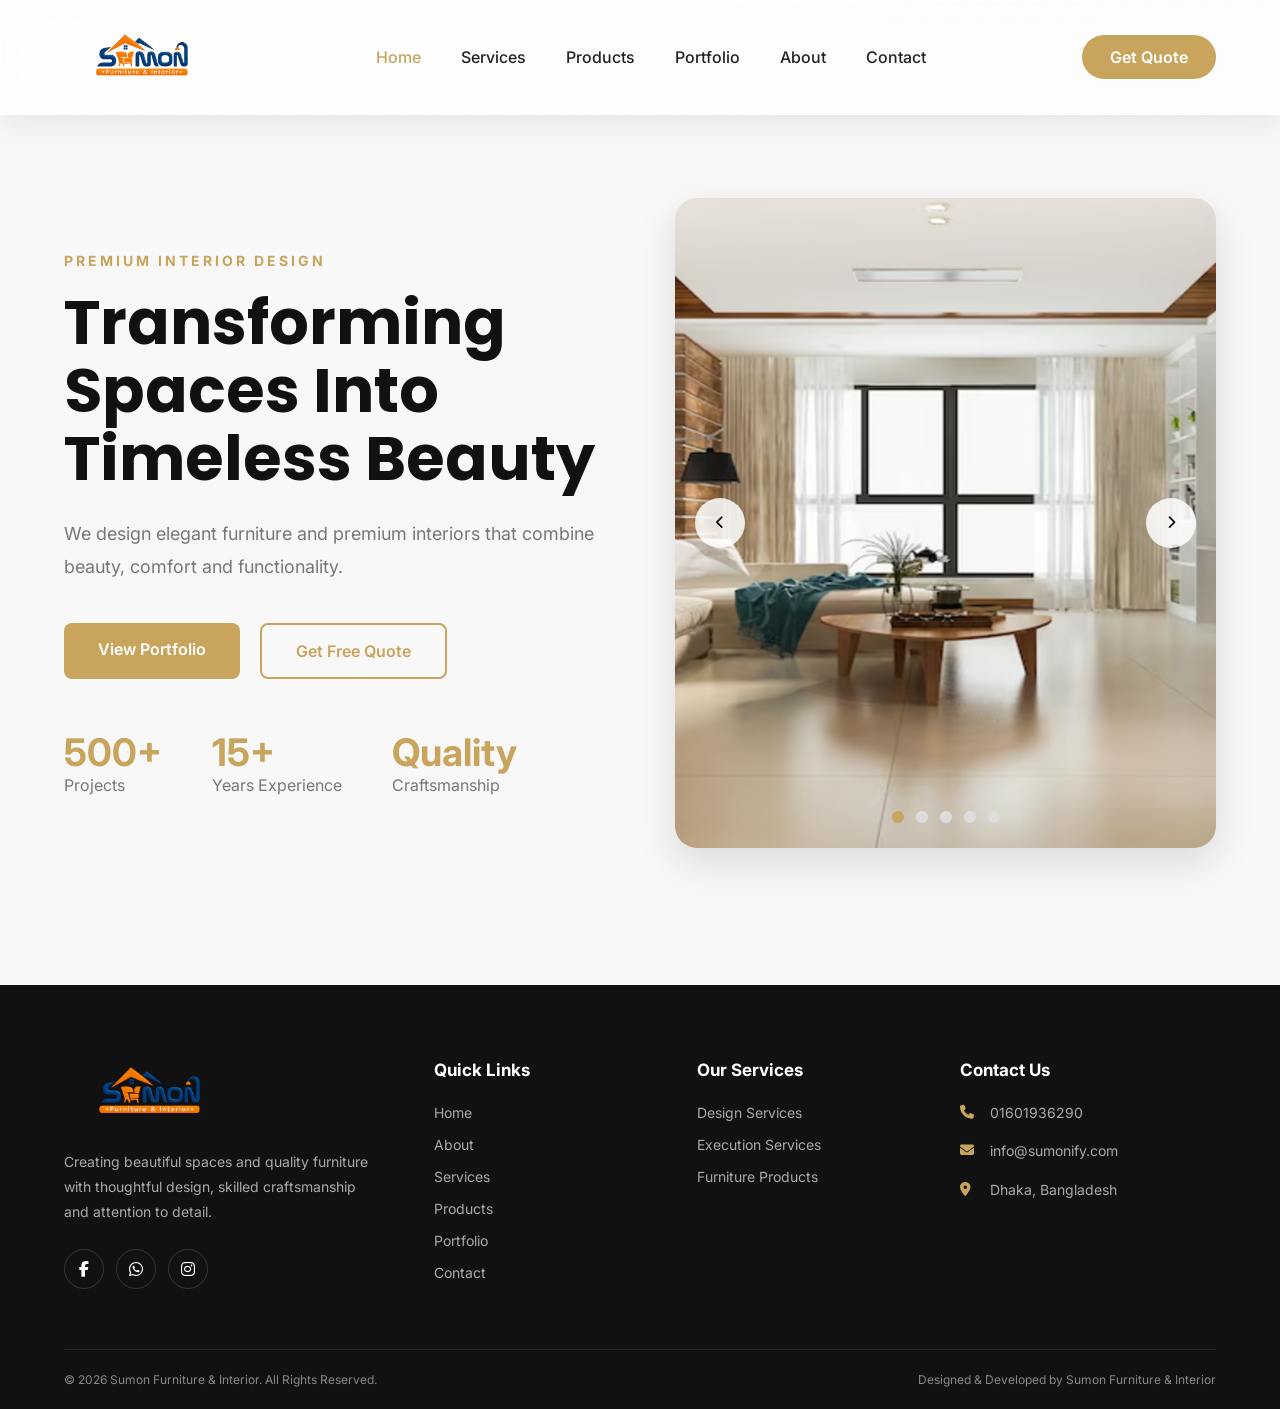
==== index.html @ 95acbccf "sumonify-first-hosting" ====
<!DOCTYPE html>
<html lang="en">

<head>
    <meta charset="UTF-8">
    <meta name="viewport" content="width=device-width, initial-scale=1.0">

    <title>Sumon Furniture & Interior</title>
    <link rel="icon" type="image/png" href="assets/images/logo/favicon.png">

    <meta name="description"
        content="Premium Furniture & Interior Design Company in Bangladesh. Home, Office, Kitchen, Wardrobe, Restaurant Interior & Custom Furniture.">

    <link rel="stylesheet" href="assets/css/style.css">

    <!-- Google Font -->
    <link
        href="https://fonts.googleapis.com/css2?family=Inter:wght@300;400;500;600;700&family=Poppins:wght@500;600;700;800&display=swap"
        rel="stylesheet">

    <!-- Font Awesome -->
    <link rel="stylesheet" href="https://cdnjs.cloudflare.com/ajax/libs/font-awesome/6.7.2/css/all.min.css">
</head>

<body>

    <!-- ==========================================
         HEADER
    =========================================== -->

    <header class="header">

        <div class="container">

            <div class="logo">
                <a href="index.html">
                    <img src="assets/images/logo/logo.png" alt="Sumon Furniture & Interior Logo">
                </a>
            </div>

            <nav class="navbar">

                <ul class="nav-links">

                    <li><a href="index.html" class="active">Home</a></li>
                    <li><a href="services.html">Services</a></li>
                    <li>
                        <a href="products.html">Products</a>
                    </li>
                    <li><a href="portfolio.html">Portfolio</a></li>
                    <li><a href="about.html">About</a></li>
                    <li><a href="contact.html">Contact</a></li>

                </ul>

            </nav>

            <a href="#" class="btn">
                Get Quote
            </a>

        </div>

    </header>

    <!-- ==========================================
     HERO SECTION
========================================== -->

    <section class="hero">

        <div class="container hero-container">

            <!-- LEFT CONTENT -->

            <div class="hero-left">

                <span class="hero-subtitle" id="hero-subtitle">
                    PREMIUM INTERIOR DESIGN
                </span>

                <h1 id="hero-title">
                    Transforming Spaces Into Timeless Beauty
                </h1>

                <p class="hero-text" id="hero-description">
                    We design elegant furniture and premium interiors that combine beauty,
                    comfort and functionality.
                </p>

                <div class="hero-btn">

                    <a href="portfolio.html" class="primary-btn">
                        View Portfolio
                    </a>

                    <a href="contact.html" class="secondary-btn">
                        Get Free Quote
                    </a>

                </div>

                <div class="hero-stats">

                    <div class="stat">
                        <h2>500+</h2>
                        <span>Projects</span>
                    </div>

                    <div class="stat">
                        <h2>15+</h2>
                        <span>Years Experience</span>
                    </div>

                    <div class="stat">
                        <h2>Quality</h2>
                        <span>Craftsmanship</span>
                    </div>

                </div>

            </div>

            <!-- RIGHT CONTENT -->
            <div class="hero-right">

                <div class="hero-slider">

                    <img id="hero-image-1" class="hero-image active" src="assets/images/hero/hero-1.jpg"
                        alt="Luxury Interior Design">

                    <img id="hero-image-2" class="hero-image" src="assets/images/hero/hero-2.jpg"
                        alt="Luxury Interior Design">

                    <button class="slider-btn prev" id="prevSlide">
                        <i class="fa-solid fa-chevron-left"></i>
                    </button>

                    <button class="slider-btn next" id="nextSlide">
                        <i class="fa-solid fa-chevron-right"></i>
                    </button>

                    <div class="slider-dots">

                        <span class="dot active"></span>
                        <span class="dot"></span>
                        <span class="dot"></span>
                        <span class="dot"></span>
                        <span class="dot"></span>

                    </div>

                </div>

            </div>
        </div>


    </section>
    <!-- ==========================================
     FOOTER
========================================== -->

<footer class="footer">

    <div class="container">

        <div class="footer-grid">


            <!-- BRAND -->

            <div class="footer-about">

                <a href="index.html" class="footer-logo">

                    <img src="assets/images/logo/logo.png"
                        alt="Sumon Furniture & Interior">

                </a>

                <p>

                    Creating beautiful spaces and quality furniture
                    with thoughtful design, skilled craftsmanship
                    and attention to detail.

                </p>

                <div class="footer-social">

                    <a href="#" aria-label="Facebook">

                        <i class="fa-brands fa-facebook-f"></i>

                    </a>

                    <a href="#" aria-label="WhatsApp">

                        <i class="fa-brands fa-whatsapp"></i>

                    </a>
                    <a href="#" aria-label="Instagram">

                        <i class="fa-brands fa-instagram"></i>

                    </a>

                </div>

            </div>


            <!-- QUICK LINKS -->

            <div class="footer-links">

                <h3>
                    Quick Links
                </h3>

                <ul>

                    <li>
                        <a href="index.html">Home</a>
                    </li>

                    <li>
                        <a href="about.html">About</a>
                    </li>

                    <li>
                        <a href="services.html">Services</a>
                    </li>

                    <li>
                        <a href="products.html">Products</a>
                    </li>

                    <li>
                        <a href="portfolio.html">Portfolio</a>
                    </li>

                    <li>
                        <a href="contact.html">Contact</a>
                    </li>

                </ul>

            </div>


            <!-- SERVICES -->

            <div class="footer-links">

                <h3>
                    Our Services
                </h3>

                <ul>

                    <li>
                        <a href="design-services.html">
                            Design Services
                        </a>
                    </li>

                    <li>
                        <a href="execution-services.html">
                            Execution Services
                        </a>
                    </li>

                    <li>
                        <a href="products.html">
                            Furniture Products
                        </a>
                    </li>

                </ul>

            </div>


            <!-- CONTACT -->

            <div class="footer-contact">

                <h3>
                    Contact Us
                </h3>

                <p>

                    <i class="fa-solid fa-phone"></i>

                    01601936290

                </p>

                <p>

                    <i class="fa-solid fa-envelope"></i>

                    info@sumonify.com

                </p>

                <p>

                    <i class="fa-solid fa-location-dot"></i>

                    Dhaka, Bangladesh

                </p>

            </div>

        </div>


        <!-- COPYRIGHT -->

        <div class="footer-bottom">

            <p>

                © 2026 Sumon Furniture & Interior.
                All Rights Reserved.

            </p>

            <p>

                Designed & Developed by Sumon Furniture & Interior

            </p>

        </div>

    </div>

</footer>

    <script src="assets/js/script.js"></script>

</body>

</html>
---- assets/css/style.css ----
/* ==========================================
   SUMON FURNITURE & INTERIOR
   Main Stylesheet
========================================== */

/* ===== Google Reset ===== */

* {
    margin: 0;
    padding: 0;
    box-sizing: border-box;
}

/* ===== Root Variables ===== */

:root {

    --primary: #C8A45D;

    --secondary: #111111;

    --dark: #111111;

    --white: #ffffff;

    --text: #777777;
    --gray: #777777;

    --bg: #f8f8f8;

    --transition: .35s ease;

    --shadow: 0 15px 40px rgba(0, 0, 0, .12);

}

/* ===== General Style ===== */

html {
    scroll-behavior: smooth;
}

body {
    font-family: "Inter", sans-serif;
    background: var(--dark);
    color: var(--white);
    overflow-x: hidden;
}

a {
    text-decoration: none;
}

ul {
    list-style: none;
}

img {
    width: 100%;
    display: block;
}

/* ===== Container ===== */

.container {
    width: 90%;
    max-width: 1200px;
    margin: auto;
}

/* ===== Header ===== */

.header {
    position: fixed;
    top: 0;
    left: 0;
    width: 100%;
    padding: 22px 0;
    z-index: 1000;
    transition: var(--transition);
}

.header .container {
    display: flex;
    justify-content: space-between;
    align-items: center;
}
/* ==========================================
   SMART HEADER
========================================== */

.header {
    position: fixed;
    top: 0;
    left: 0;

    width: 100%;

    z-index: 9999;

    transition:
        transform 0.45s ease,
        opacity 0.35s ease,
        background-color 0.35s ease,
        backdrop-filter 0.35s ease;
}


/* Header hidden while scrolling down */

.header.header-hidden {
    transform: translateY(-100%);
    opacity: 0;
    pointer-events: none;
}


/* Header visible while scrolling up */

.header.header-visible {
    transform: translateY(0);
    opacity: 1;
    pointer-events: auto;
}
/* ===== Logo ===== */

.logo a {
    display: flex;
    align-items: center;
}

.logo img {
    height: 70px;
    width: auto;
    display: block;
    transition: .3s ease;
}

.logo img:hover {
    transform: scale(1.05);
}

/* ===== Navigation ===== */

.nav-links {
    display: flex;
    gap: 40px;
}

.nav-links li a {
    color: var(--white);
    font-size: 16px;
    font-weight: 500;
    transition: var(--transition);
}

.nav-links li a:hover {
    color: var(--primary);
}

/* ===== Header Button ===== */

.btn {
    display: inline-block;
    background: var(--primary);
    color: var(--white);
    padding: 12px 28px;
    border-radius: 50px;
    font-weight: 600;
    transition: var(--transition);
}

.btn:hover {
    background: var(--white);
    color: var(--dark);
}
/* ===== GET QUOTE - BLUE NEON HOVER ===== */

.header .btn {
    position: relative;
    z-index: 1;
    overflow: hidden;
}

.header .btn::after {
    content: "";
    position: absolute;
    left: 50%;
    bottom: -100%;
    transform: translateX(-50%);
    
    width: 120%;
    height: 100%;
    
    background: rgba(0, 80, 164, 0.35);
    filter: blur(18px);
    
    opacity: 0;
    transition: 
        bottom 0.45s ease,
        opacity 0.45s ease;
    
    z-index: -1;
}

.header .btn:hover::after {
    bottom: -35%;
    opacity: 1;
}
/* ==========================================
   PREMIUM LIGHT LIQUID GLASS HEADER
========================================== */

.header.header-visible {

    background:
        linear-gradient(
            135deg,
            rgba(255, 255, 255, 0.82),
            rgba(255, 255, 255, 0.62)
        );

    backdrop-filter: blur(18px) saturate(140%);
    -webkit-backdrop-filter: blur(18px) saturate(140%);

    border-bottom: 1px solid rgba(255, 255, 255, 0.55);

    box-shadow:
        0 8px 30px rgba(0, 0, 0, 0.08),
        inset 0 1px 0 rgba(255, 255, 255, 0.8);

}


/* ==========================================
   COMPACT HEADER
========================================== */

.header .container {
    min-height: 70px;
}


/* ==========================================
   LOGO
========================================== */

.header .logo img {

    width: 155px;
    height: auto;
    display: block;

}


/* ==========================================
   MOBILE
========================================== */

@media (max-width: 600px) {

    .header {
        padding: 0;
    }

    .header .container {
        min-height: 62px;
    }

    .header .logo img {
        width: 145px;
        height: auto;
    }

    .header .nav-links {
        gap: 16px;
    }

}

/* ==========================================
   HERO SECTION
========================================== */

.hero {
    padding: 140px 0 80px;
    background: var(--bg);
}

.hero-container {

    display: grid;

    grid-template-columns: 1fr 1fr;

    gap: 70px;

    align-items: center;

    min-height: 85vh;

}

/* ===== LEFT CONTENT ===== */

.hero-subtitle {

    color: var(--primary);

    font-size: 14px;

    letter-spacing: 3px;

    font-weight: 700;

    text-transform: uppercase;

    display: inline-block;

    margin-bottom: 20px;

}

.hero-left {

    animation: fadeUp 1s ease;

}

.hero-left h1 {

    font-size: 62px;

    line-height: 1.1;

    color: var(--secondary);

    margin-bottom: 25px;

    font-family: "Poppins", sans-serif;

}

.hero-text {

    color: var(--text);

    font-size: 18px;

    line-height: 1.8;

    margin-bottom: 40px;

}

/* ===== BUTTON ===== */

.hero-btn {

    display: flex;

    gap: 20px;

    margin-bottom: 50px;

}

.primary-btn,
.secondary-btn {

    padding: 16px 34px;

    border-radius: 8px;

    font-weight: 600;

    transition: .35s;

}

.primary-btn {

    background: var(--primary);

    color: #fff;

}

.primary-btn:hover {

    transform: translateY(-4px);

    box-shadow: 0 15px 30px rgba(200, 164, 93, .35);

}

.secondary-btn {

    border: 2px solid var(--primary);

    color: var(--primary);

}

.secondary-btn:hover {

    background: var(--primary);

    color: #fff;

    box-shadow: 0 15px 30px rgba(200, 164, 93, .30);

}

/* ===== STATISTICS ===== */

.hero-stats {

    display: flex;

    gap: 50px;

}

.stat h2 {

    color: var(--primary);

    font-size: 38px;

}

.stat span {

    color: var(--gray);

}



/* ===== HERO SLIDER ===== */

.hero-slider {

    position: relative;

    width: 100%;

    height: 650px;

    overflow: hidden;

    border-radius: 22px;

    box-shadow: var(--shadow);

}

.hero-image {

    position: absolute;

    inset: 0;

    width: 100%;

    height: 100%;

    object-fit: cover;

    opacity: 0;

    transform: scale(1);

    transition:
        opacity 1.2s ease,
        transform 8s ease;

}

.hero-image.active {

    opacity: 1;

    transform: scale(1.08);

}

/* ===== ARROWS ===== */

.slider-btn {

    position: absolute;

    top: 50%;

    transform: translateY(-50%);

    width: 50px;

    height: 50px;

    border: none;

    border-radius: 50%;

    cursor: pointer;

    background: rgba(255, 255, 255, .85);

    transition: .3s;

}

.slider-btn:hover {

    background: var(--primary);

    color: #fff;

    transform: translateY(-50%) scale(1.08);

}

.prev {

    left: 20px;

}

.next {

    right: 20px;

}

/* ===== DOTS ===== */

.slider-dots {

    position: absolute;

    bottom: 25px;

    left: 50%;

    transform: translateX(-50%);

    display: flex;

    gap: 12px;

}

.dot {

    width: 12px;

    height: 12px;

    border-radius: 50%;

    background: #ddd;

    cursor: pointer;

}

.dot.active {

    background: var(--primary);

}

/* ===== Active Navigation ===== */

.nav-links li a.active {
    color: var(--primary);
}

/* ==========================================
   SMART LIGHT GLASS HEADER
========================================== */

.header.header-visible {

    background:
        linear-gradient(
            135deg,
            rgba(255, 255, 255, 0.88),
            rgba(255, 255, 255, 0.68)
        );

    backdrop-filter: blur(18px) saturate(140%);
    -webkit-backdrop-filter: blur(18px) saturate(140%);

    border-bottom: 1px solid rgba(255, 255, 255, 0.55);

    box-shadow:
        0 8px 30px rgba(0, 0, 0, 0.08),
        inset 0 1px 0 rgba(255, 255, 255, 0.8);

}


/* ==========================================
   HOMEPAGE HERO TEXT
========================================== */

.hero-left h1 {
    color: var(--secondary);
}

.hero-text {
    color: var(--text);
}


/* ==========================================
   HEADER NAVIGATION
========================================== */

.header.header-visible .nav-links li a {
    color: #222222;
}

.header.header-visible .nav-links li a.active,
.header.header-visible .nav-links li a:hover {
    color: var(--primary);
}


/* ==========================================
   LOGO
========================================== */

.header .logo img {
    width: 155px;
    height: auto;
}


/* ==========================================
   COMPACT HEADER
========================================== */

.header .container {
    min-height: 70px;
}


/* ==========================================
   MOBILE
========================================== */

@media (max-width: 600px) {

    .header .container {
        min-height: 62px;
    }

    .header .logo img {
        width: 145px;
        height: auto;
    }

    .header .nav-links {
        gap: 16px;
    }

}
/* ======= ANIMATIONS ====== */

@keyframes fadeUp {

    from {

        opacity: 0;

        transform: translateY(50px);

    }

    to {

        opacity: 1;

        transform: translateY(0);

    }

}

/* ===== TEXT ANIMATION ===== */

@keyframes textReveal {

    from {

        opacity: 0;

        transform: translateY(30px);

    }

    to {

        opacity: 1;

        transform: translateY(0);

    }

}

.text-animate {

    animation: textReveal .8s ease;

}

/* ==========================================
   HERO RESPONSIVE
========================================== */

@media (max-width: 992px) {

    .hero {

        padding: 120px 0 70px;

    }

    .hero-container {

        grid-template-columns: 1fr;

        gap: 50px;

    }

    .hero-left {

        text-align: center;

        order: 2;

    }

    .hero-right {

        order: 1;

    }

    .hero-left h1 {

        font-size: 48px;

    }

    .hero-text {

        max-width: 100%;

    }

    .hero-btn {

        justify-content: center;

        flex-wrap: wrap;

    }

    .hero-stats {

        justify-content: center;

        flex-wrap: wrap;

        gap: 35px;

    }

    .hero-slider {

        height: 500px;

    }

}

@media (max-width:768px) {

    .header .container {

        flex-direction: column;

        gap: 20px;

    }

    .nav-links {

        gap: 18px;

        flex-wrap: wrap;

        justify-content: center;

    }

    .hero {

        padding: 170px 0 60px;

    }

    .hero-left h1 {

        font-size: 38px;

    }

    .hero-text {

        font-size: 16px;

    }

    .hero-slider {

        height: 400px;

    }

    .hero-stats {

        flex-direction: column;

        gap: 20px;

    }

}

@media (max-width:576px) {

    .hero-left h1 {

        font-size: 30px;

    }

    .hero-subtitle {

        font-size: 12px;

        letter-spacing: 2px;

    }

    .primary-btn,
    .secondary-btn {

        width: 100%;

        text-align: center;

    }

    .hero-slider {

        height: 320px;

    }

}

/* ==========================================
   ABOUT PAGE
========================================== */

/* ===== PAGE BANNER ===== */

.page-banner {

    padding: 180px 0 110px;

    background: linear-gradient(rgba(17, 17, 17, .75), rgba(17, 17, 17, .75)),
        url("../images/about/about-banner.jpg");

    background-size: cover;

    background-position: center;

    background-repeat: no-repeat;

    text-align: center;

}

.page-subtitle {

    display: inline-block;

    color: var(--primary);

    font-size: 15px;

    font-weight: 700;

    letter-spacing: 3px;

    text-transform: uppercase;

    margin-bottom: 18px;

}

.page-banner h1 {

    font-size: 58px;

    line-height: 1.2;

    color: var(--white);

    font-family: "Poppins", sans-serif;

    margin-bottom: 22px;

}

.page-banner p {

    max-width: 720px;

    margin: auto;

    color: #dddddd;

    font-size: 18px;

    line-height: 1.8;

}

.breadcrumb {

    margin-top: 40px;

    display: flex;

    justify-content: center;

    align-items: center;

    gap: 12px;

}

.breadcrumb a {

    color: var(--primary);

    font-weight: 600;

}

.breadcrumb span {

    color: #ffffff;

}

/* ===== ABOUT LAYOUT ===== */

.about-section {

    padding: 140px 0;

    background: var(--white);

}

.about-container {

    display: grid;

    grid-template-columns: 1fr 1fr;

    gap: 90px;

    align-items: center;

}

/* ===== ABOUT IMAGES ===== */

.about-images {

    position: relative;

}

.about-main-image {

    width: 100%;

    border-radius: 24px;

    display: block;

    box-shadow: var(--shadow);

}

.about-small-image {

    position: absolute;

    width: 260px;

    bottom: -35px;

    right: -35px;

    border-radius: 20px;

    border: 8px solid var(--white);

    box-shadow: var(--shadow);

}

/* ===== EXPERIENCE CARD ===== */

.experience-card {

    position: absolute;

    top: 35px;

    left: -35px;

    background: var(--primary);

    color: var(--white);

    padding: 32px 36px;

    border-radius: 18px;

    text-align: center;

    box-shadow: 0 20px 45px rgba(200, 164, 93, .35);

}

.experience-card h2 {

    font-size: 44px;

    margin-bottom: 8px;

    font-family: "Poppins", sans-serif;

}

.experience-card p {

    font-size: 15px;

    line-height: 1.6;

}

/* ===== ABOUT CONTENT ===== */

.section-subtitle {

    display: inline-block;

    color: var(--primary);

    font-size: 15px;

    font-weight: 700;

    letter-spacing: 3px;

    text-transform: uppercase;

    margin-bottom: 18px;

}

.about-right h2 {

    font-size: 48px;

    color: var(--secondary);

    line-height: 1.2;

    margin-bottom: 28px;

    font-family: "Poppins", sans-serif;

}

.about-description {

    max-width: 600px;

    color: var(--text);

    font-size: 17px;

    line-height: 1.9;

    margin-bottom: 40px;

}

/* ===== FEATURE LIST ===== */

.about-features {

    display: grid;

    grid-template-columns: 1fr 1fr;

    gap: 22px;

    margin-bottom: 45px;

}

.feature-item {

    display: flex;

    align-items: center;

    gap: 16px;

}

.feature-item i {

    color: var(--primary);
    font-size: 20px;
    width: 24px;
    text-align: center;

}

.feature-item span {

    color: var(--secondary);

    font-weight: 600;

    line-height: 1.6;

}

/* ===== ABOUT BUTTONS ===== */

.about-buttons {

    display: flex;

    gap: 24px;

    flex-wrap: wrap;

}

/* ===== ABOUT ANIMATION ===== */

.about-left {

    animation: slideLeft 1s ease;

}

.about-right {

    animation: slideRight 1s ease;

}

.experience-card {

    animation: zoomIn 1.2s ease;

}

@keyframes slideLeft {

    from {

        opacity: 0;

        transform: translateX(-70px);

    }

    to {

        opacity: 1;

        transform: translateX(0);

    }

}

@keyframes slideRight {

    from {

        opacity: 0;

        transform: translateX(70px);

    }

    to {

        opacity: 1;

        transform: translateX(0);

    }

}

@keyframes zoomIn {

    from {

        opacity: 0;

        transform: scale(.8);

    }

    to {

        opacity: 1;

        transform: scale(1);

    }

}

/* ===== ABOUT HOVER EFFECT ===== */

.about-main-image,
.about-small-image {

    transition: .45s ease;

}

.about-main-image:hover {

    transform: scale(1.03);

}

.about-small-image:hover {

    transform: translateY(-10px) rotate(-1deg);

}

.experience-card {

    transition: .35s ease;

}

.experience-card:hover {

    transform: translateY(-8px) scale(1.03);

}

.feature-item {

    transition: .3s ease;

}

.feature-item:hover {

    transform: translateX(8px);

}

/* ==========================================
   RESPONSIVE - TABLET
========================================== */

@media (max-width:1024px) {

    .about-container {

        grid-template-columns: 1fr;

        gap: 70px;

    }

    .about-left {

        display: flex;

        justify-content: center;

    }

    .about-right {

        text-align: center;

    }

    .about-description {

        max-width: 100%;

    }

    .about-features {

        justify-content: center;

    }

    .about-buttons {

        justify-content: center;

    }

}

/* ==========================================
   RESPONSIVE - MOBILE
========================================== */

@media (max-width:768px) {

    .page-banner {

        padding: 150px 0 90px;

    }

    .page-banner h1 {

        font-size: 40px;

    }

    .about-section {

        padding: 90px 0;

    }

    .about-main-image {

        width: 100%;

    }

    .about-small-image {

        width: 60%;

        right: 0;

        bottom: -30px;

    }

    .experience-card {

        left: 15px;

        top: 15px;

        padding: 22px 24px;

    }

    .experience-card h2 {

        font-size: 32px;

    }

    .about-right h2 {

        font-size: 38px;

    }

    .about-buttons {

        flex-direction: column;

        align-items: center;

    }

    .primary-btn,

    .secondary-btn {

        width: 220px;

        text-align: center;

    }

}

/* ===== DESIGN INTRO Responsive ===== */

.design-intro {

    padding: 70px 0;

}

.design-intro h2 {

    font-size: 32px;

}

.design-intro p {

    font-size: 16px;

}

/* ===== DESIGN SERVICE ===== */

.service-container {

    grid-template-columns: 1fr;

    gap: 50px;

}

.service-slider {

    height: 340px;

}

.service-content {

    text-align: center;

}

.service-content h2 {

    font-size: 32px;

}

.service-features {

    grid-template-columns: 1fr;

    text-align: left;

}

.service-images {

    width: 100%;

    height: 100%;

    position: relative;

}

/* ==========================================
   RESPONSIVE - SMALL MOBILE
========================================== */

@media (max-width:480px) {

    .page-banner h1 {

        font-size: 32px;

    }

    .about-right h2 {

        font-size: 30px;

    }

    .feature-item {

        font-size: 15px;

    }

    .about-small-image {

        width: 70%;

    }

}

/* ==========================================
   DESIGN SERVICES PAGE
========================================== */

/* ===== INTRO SECTION ===== */

.design-intro {

    padding: 100px 0;

    background: var(--white);

}

.design-intro .container {

    max-width: 850px;

    margin: 0 auto;

    text-align: center;

}

.design-intro .section-subtitle {

    display: inline-block;

    color: var(--primary);

    font-size: 14px;

    font-weight: 600;

    letter-spacing: 2px;

    text-transform: uppercase;

    margin-bottom: 18px;

}

.design-intro h2 {

    font-size: 46px;

    line-height: 1.25;

    color: var(--dark);

    margin-bottom: 24px;

    font-family: "Poppins", sans-serif;

}

.design-intro p {

    font-size: 18px;

    color: var(--gray);

    line-height: 1.9;

}

/* ==========================================
   DESIGN SERVICE SECTION
========================================== */

.design-service {

    padding: 100px 0;

    background: var(--white);

}

.service-container {

    display: grid;

    grid-template-columns: 1fr 1fr;

    align-items: center;

    gap: 70px;

}

/* ===== IMAGE SLIDER ===== */

.service-slider {

    position: relative;

    width: 100%;

    height: 500px;

    overflow: hidden;

    border-radius: 22px;

    box-shadow: var(--shadow);

}

.service-image {

    position: absolute;

    width: 100%;

    height: 100%;

    object-fit: cover;

    opacity: 0;

    transition: opacity .8s ease;

}

.service-image.active {

    opacity: 1;

}

/* ===== ARROW ===== */

.service-arrow {

    position: absolute;

    top: 50%;

    transform: translateY(-50%);

    width: 48px;

    height: 48px;

    border: none;

    border-radius: 50%;

    background: rgba(255, 255, 255, .9);

    color: var(--dark);

    cursor: pointer;

    transition: .3s;

    z-index: 5;

}

.service-arrow:hover {

    background: var(--primary);

    color: var(--white);

}

.service-arrow.prev {

    left: 18px;

}

.service-arrow.next {

    right: 18px;

}

/* ===== CONTENT ===== */

.service-content h2 {

    font-size: 42px;

    margin: 18px 0;

    color: var(--dark);

    line-height: 1.3;

    font-family: "Poppins", sans-serif;

}

.service-content p {

    font-size: 17px;

    color: var(--gray);

    line-height: 1.9;

    margin-bottom: 32px;

}

/* ===== FEATURES ===== */

.service-features {

    display: grid;

    grid-template-columns: 1fr 1fr;

    gap: 18px;

    margin-bottom: 40px;

}

.service-features div {

    display: flex;

    align-items: center;

    gap: 12px;

    font-size: 16px;

    color: var(--dark);

    font-weight: 500;

}

.service-features i {

    color: var(--primary);

    font-size: 18px;

}

/* ===== DOTS ===== */

.service-dots {

    position: absolute;

    bottom: 20px;

    left: 50%;

    transform: translateX(-50%);

    display: flex;

    gap: 10px;

    z-index: 10;

}

.service-dot {

    width: 12px;

    height: 12px;

    border-radius: 50%;

    background: rgba(255, 255, 255, .5);

    cursor: pointer;

    transition: .3s;

}

.service-dot.active {

    background: var(--primary);

}

/* ==========================================
   DESIGN ENGINEER
========================================== */

.design-engineer {

    padding: 120px 0;

    background: #f8f8f8;

}

.engineer-container {

    display: grid;

    grid-template-columns: 420px 1fr;

    gap: 70px;

    align-items: center;

}

.engineer-image img {

    width: 100%;

    display: block;

    border-radius: 20px;

    border: 8px solid var(--white);

    box-shadow: var(--shadow);

}

.engineer-content h2 {

    margin: 18px 0 25px;
    color: var(--dark);

}

.engineer-content {

    background: var(--white);

    padding: 45px;

    border-radius: 20px;

    box-shadow: var(--shadow);
    color: var(--gray);

}

.engineer-skills {

    display: grid;

    grid-template-columns: repeat(2, 1fr);

    gap: 18px;

    margin-bottom: 40px;

}

.engineer-skills div {

    display: flex;

    align-items: center;

    gap: 12px;

    font-weight: 500;
    color: var(--dark);

}

.engineer-skills i {

    color: var(--primary);

}

.engineer-badge {

    background: var(--white);

    margin-top: 20px;

    padding: 20px;

    border-radius: 18px;

    text-align: center;

    box-shadow: var(--shadow);

}

.engineer-badge span {

    color: #f5b301;

    font-size: 20px;

    letter-spacing: 3px;

}

.engineer-badge h4 {

    margin: 10px 0 6px;

    font-size: 18px;

}

.engineer-badge p {

    color: var(--gray);

    margin: 0;

}

.fa-linkedin-in {
    font-size: 14px;
    transform: translateX(100px);
}

/* ==========================================
   DESIGN CTA
========================================== */

.design-cta {

    background: url("../images/design-services/design-cta.jpg") center center/cover no-repeat;

    position: relative;

    margin-top: 120px;

}

.cta-overlay {

    background: rgba(0, 0, 0, .70);

    padding: 120px 0;

}

.design-cta .container {

    text-align: center;

    max-width: 850px;

}

.design-cta .section-subtitle {

    color: var(--primary);

}

.design-cta h2 {

    margin: 20px 0 25px;

}

.design-cta p {

    color: rgba(255, 255, 255, .85);

    line-height: 1.9;

    margin: 0 auto 40px;

    max-width: 700px;

}

.design-cta .primary-btn {

    margin-bottom: 45px;

}

.cta-features {

    display: flex;

    justify-content: center;

    align-items: center;

    gap: 35px;

    flex-wrap: wrap;

    margin-top: 40px;

}

.cta-features div {

    color: var(--white);

    display: flex;

    align-items: center;

    gap: 10px;

    font-weight: 500;

}

.cta-features i {
    color: var(--primary);
}

.primary-btn {
    transition: .3s ease;
}

.primary-btn:hover {
    transform: translateY(-3px);
}

/* ==========================================
   RESPONSIVE DESIGN
========================================== */

@media (max-width:992px) {

    body {
        overflow-x: hidden;
    }

}

@media (max-width:768px) {

    body {
        overflow-x: hidden;
    }

}

@media (max-width:576px) {

    body {
        overflow-x: hidden;
    }

}

/* ==========================================
   Service Card Responsive
========================================== */
@media (max-width:768px) {

    .service-container {

        grid-template-columns: 1fr;

        gap: 40px;

    }

    .service-slider {

        width: 100%;

        height: 250px;

        border-radius: 18px;

    }

    .service-image {

        width: 100%;

        height: 100%;

        object-fit: cover;

        object-position: center;

    }

    .service-content {

        text-align: center;

    }

    .service-features {

        grid-template-columns: 1fr;

    }

}

/* ==========================================
   Engineer Section Responsive
========================================== */
@media (max-width:768px) {

    .engineer-container {

        grid-template-columns: 1fr;

        gap: 35px;

    }

    .engineer-image {

        width: 100%;

        max-width: 320px;

        margin: auto;

    }

    .engineer-content {

        padding: 25px;

        text-align: left;

    }

    .engineer-skills {

        grid-template-columns: 1fr;

        gap: 15px;

    }

}

/* =========================================================
   PRODUCTS PAGE
========================================================= */


/* =========================================================
   PRODUCT CATEGORIES
========================================================= */

.product-categories {
    padding: 100px 0;
    background: var(--white);
}

.section-heading {
    max-width: 700px;
    margin: 0 auto 55px;
    text-align: center;
}

.section-heading .section-subtitle {
    display: inline-block;
    margin-bottom: 14px;
}

.section-heading h2 {
    margin: 0 0 18px;
    color: var(--dark);
}

.section-heading p {
    margin: 0;
    line-height: 1.8;
    color: #666;
}


/* CATEGORY GRID */

.category-grid {
    display: grid;
    grid-template-columns: repeat(4, 1fr);
    gap: 24px;
}


/* CATEGORY CARD */

.category-card {
    display: block;
    position: relative;
    overflow: hidden;
    border-radius: 18px;
    background: var(--white);
    box-shadow: var(--shadow);
    text-decoration: none;
    transition: transform .35s ease, box-shadow .35s ease;
}

.category-card:hover {
    transform: translateY(-7px);
    box-shadow: 0 18px 40px rgba(0, 0, 0, .12);
}


/* CATEGORY IMAGE */

.category-image {
    width: 100%;
    height: 260px;
    overflow: hidden;
}

.category-image img {
    width: 100%;
    height: 100%;
    object-fit: cover;
    display: block;
    transition: transform .6s ease;
}

.category-card:hover .category-image img {
    transform: scale(1.08);
}


/* CATEGORY CONTENT */

.category-content {
    padding: 22px;
}

.category-content h3 {
    margin: 0 0 10px;
    color: var(--dark);
    font-size: 19px;
}

.category-content span {
    display: inline-flex;
    align-items: center;
    gap: 8px;
    color: var(--primary);
    font-size: 14px;
    font-weight: 600;
}

.category-content i {
    transition: transform .3s ease;
}

.category-card:hover .category-content i {
    transform: translateX(5px);
}


/* =========================================================
   FEATURED PRODUCTS
========================================================= */

.featured-products {
    padding: 100px 0;
    background: #f8f8f8;
}


/* PRODUCT GRID */

.product-grid {
    display: grid;
    grid-template-columns: repeat(4, 1fr);
    gap: 24px;
}


/* PRODUCT CARD */

.product-card {
    overflow: hidden;
    background: var(--white);
    border-radius: 18px;
    box-shadow: var(--shadow);
    transition: transform .35s ease, box-shadow .35s ease;
}

.product-card:hover {
    transform: translateY(-7px);
    box-shadow: 0 18px 40px rgba(0, 0, 0, .12);
}


/* PRODUCT IMAGE */

.product-image {
    position: relative;
    width: 100%;
    height: 300px;
    overflow: hidden;
}

.product-image img {
    width: 100%;
    height: 100%;
    display: block;
    object-fit: cover;
    transition: transform .6s ease;
}

.product-card:hover .product-image img {
    transform: scale(1.06);
}


/* PRODUCT CATEGORY */

.product-category {
    position: absolute;
    top: 15px;
    left: 15px;
    padding: 7px 12px;
    border-radius: 30px;
    background: rgba(255, 255, 255, .92);
    color: var(--dark);
    font-size: 12px;
    font-weight: 600;
}


/* PRODUCT INFO */

.product-info {
    padding: 22px;
}

.product-info h3 {
    margin: 0 0 8px;
    color: var(--dark);
    font-size: 18px;
}

.product-id {
    display: block;
    margin-bottom: 18px;
    color: #888;
    font-size: 12px;
}


/* PRODUCT BOTTOM */

.product-bottom {
    display: flex;
    align-items: center;
    justify-content: space-between;
    gap: 12px;
}

.product-bottom strong {
    color: var(--dark);
    font-size: 18px;
}

.product-link {
    display: inline-flex;
    align-items: center;
    gap: 7px;
    color: var(--primary);
    font-size: 13px;
    font-weight: 600;
    text-decoration: none;
}

.product-link i {
    transition: transform .3s ease;
}

.product-link:hover i {
    transform: translateX(4px);
}


/* VIEW ALL */

.products-view-all {
    margin-top: 50px;
    text-align: center;
}


/* =========================================================
   PRODUCT BENEFITS
========================================================= */

.product-benefits {
    padding: 100px 0;
    background: var(--white);
}

.benefits-grid {
    display: grid;
    grid-template-columns: repeat(4, 1fr);
    gap: 24px;
}

.benefit-card {
    padding: 35px 25px;
    text-align: center;
    border: 1px solid #eee;
    border-radius: 18px;
    background: var(--white);
    transition: transform .35s ease, box-shadow .35s ease;
}

.benefit-card:hover {
    transform: translateY(-6px);
    box-shadow: var(--shadow);
}


/* BENEFIT ICON */

.benefit-icon {
    width: 65px;
    height: 65px;
    margin: 0 auto 22px;
    display: flex;
    align-items: center;
    justify-content: center;
    border-radius: 50%;
    background: rgba(200, 164, 93, .12);
    color: var(--primary);
    font-size: 24px;
}

.benefit-card h3 {
    margin: 0 0 12px;
    color: var(--dark);
    font-size: 18px;
}

.benefit-card p {
    margin: 0;
    color: #777;
    line-height: 1.7;
    font-size: 14px;
}

/* ==========================================
   NO PRODUCTS / CUSTOM ORDER
========================================== */

.no-products {
    grid-column: 1 / -1;

    width: 100%;
    max-width: 700px;

    margin: 20px auto 40px;

    padding: 50px 40px;

    text-align: center;

    background: var(--white);

    border-radius: 20px;

    box-shadow: var(--shadow);

    color: var(--dark);
}

.no-products-icon {
    width: 60px;
    height: 60px;

    margin: 0 auto 20px;

    display: flex;
    align-items: center;
    justify-content: center;

    background: var(--primary);

    color: var(--white);

    border-radius: 50%;

    font-size: 24px;
}

.no-products h3 {
    margin: 0 0 15px;

    color: var(--dark);

    font-size: 24px;
}

.no-products p {
    margin: 0 auto 25px;

    max-width: 600px;

    color: #666;

    line-height: 1.7;
}

.no-products .primary-btn {
    display: inline-flex;

    align-items: center;
    justify-content: center;

    gap: 10px;

    width: auto;

    margin: 0 auto;
}

/* ==========================================
   CUSTOM FURNITURE INTRO
========================================== */

.custom-furniture-intro {
    padding: 100px 0;
    background: var(--light);
}

.custom-furniture-intro .section-heading {
    max-width: 750px;
    margin: 0 auto 55px;
    text-align: center;
}

.custom-furniture-intro .section-heading h2 {
    color: var(--dark);
    margin: 0 0 18px;
}

.custom-furniture-intro .section-heading p {
    color: #666;
    line-height: 1.8;
}


/* CARDS */

.custom-furniture-grid {
    display: grid;
    grid-template-columns: repeat(3, 1fr);
    gap: 25px;
    max-width: 1100px;
    margin: 0 auto;
}

.custom-furniture-card {
    padding: 35px 30px;
    background: var(--white);
    border-radius: 18px;
    text-align: center;
    box-shadow: var(--shadow);
    transition: transform .3s ease, box-shadow .3s ease;
}

.custom-furniture-card:hover {
    transform: translateY(-6px);
    box-shadow: 0 15px 35px rgba(0, 0, 0, .10);
}


/* ICON */

.custom-furniture-icon {
    width: 65px;
    height: 65px;
    margin: 0 auto 22px;

    display: flex;
    align-items: center;
    justify-content: center;

    background: var(--primary);
    color: var(--white);

    border-radius: 50%;

    font-size: 25px;
}

.custom-furniture-card h3 {
    margin: 0 0 12px;
    color: var(--dark);
    font-size: 20px;
}

.custom-furniture-card p {
    margin: 0;
    color: #666;
    line-height: 1.7;
}


/* BUTTON */

.custom-furniture-action {
    margin-top: 45px;
    text-align: center;
}

.custom-furniture-action .primary-btn {
    display: inline-flex;
    align-items: center;
    justify-content: center;
    gap: 10px;
}


/* ==========================================
   MOBILE
========================================== */

@media (max-width: 768px) {

    .custom-furniture-intro {
        padding: 70px 0;
    }

    .custom-furniture-grid {
        grid-template-columns: 1fr;
        gap: 20px;
    }

    .custom-furniture-card {
        padding: 30px 25px;
    }

}

/* =========================================================
   ORDER PROCESS
========================================================= */

.order-process {
    padding: 100px 0;
    background: #f8f8f8;
}

.process-grid {
    display: grid;
    grid-template-columns: repeat(4, 1fr);
    gap: 25px;
}

.process-card {
    position: relative;
    padding: 35px 25px;
    background: var(--white);
    border-radius: 18px;
    box-shadow: var(--shadow);
    text-align: center;
}

.process-number {
    position: absolute;
    top: 18px;
    right: 20px;
    color: rgba(200, 164, 93, .25);
    font-size: 32px;
    font-weight: 700;
}

.process-icon {
    width: 65px;
    height: 65px;
    margin: 10px auto 22px;
    display: flex;
    align-items: center;
    justify-content: center;
    border-radius: 50%;
    background: var(--dark);
    color: var(--primary);
    font-size: 23px;
}

.process-card h3 {
    margin: 0 0 12px;
    color: var(--dark);
    font-size: 18px;
}

.process-card p {
    margin: 0;
    color: #777;
    font-size: 14px;
    line-height: 1.7;
}


/* =========================================================
   PRODUCT CTA
========================================================= */

.product-cta {
    margin-top: 0;
}

.product-cta .cta-overlay {
    padding: 110px 0;
}

.product-cta .container {
    text-align: center;
}

.product-cta p {
    max-width: 650px;
    margin: 0 auto 30px;
}


/* =========================================================
   RESPONSIVE
========================================================= */


/* TABLET */

@media (max-width: 1100px) {

    .category-grid,
    .product-grid {
        grid-template-columns: repeat(2, 1fr);
    }

    .benefits-grid,
    .process-grid {
        grid-template-columns: repeat(2, 1fr);
    }

}


/* MOBILE */

@media (max-width: 768px) {

    .product-categories,
    .featured-products,
    .product-benefits,
    .order-process {
        padding: 70px 0;
    }

    .section-heading {
        margin-bottom: 40px;
    }

    .category-grid,
    .product-grid,
    .benefits-grid,
    .process-grid {
        grid-template-columns: 1fr;
        gap: 20px;
    }

    .category-image {
        height: 230px;
    }

    .product-image {
        height: 280px;
    }

    .category-content {
        padding: 20px;
    }

    .product-info {
        padding: 20px;
    }

    .benefit-card,
    .process-card {
        padding: 30px 22px;
    }

    .product-cta .cta-overlay {
        padding: 80px 0;
    }

}


/* SMALL MOBILE */

@media (max-width: 480px) {

    .category-image {
        height: 210px;
    }

    .product-image {
        height: 250px;
    }

    .product-bottom {
        align-items: flex-start;
        flex-direction: column;
    }

    .product-link {
        margin-top: 5px;
    }

}

/* =========================================================
   FOOTER
========================================================= */

.footer {
    padding: 75px 0 0;
    background: var(--dark);
    color: #fff;
}

.footer-grid {
    display: grid;
    grid-template-columns: 1.5fr 1fr 1fr 1.2fr;
    gap: 50px;
    padding-bottom: 55px;
}


/* FOOTER BRAND */

.footer-about {
    max-width: 350px;
}

.footer-logo {
    display: inline-block;
    margin-bottom: 20px;
}

.footer-logo img {
    width: 170px;
    height: auto;
    display: block;
}

.footer-about p {
    margin: 0 0 25px;
    color: #aaa;
    line-height: 1.8;
    font-size: 14px;
}


/* SOCIAL ICONS */

.footer-social {
    display: flex;
    gap: 12px;
}

.footer-social a {
    width: 40px;
    height: 40px;
    display: flex;
    align-items: center;
    justify-content: center;
    border: 1px solid rgba(255, 255, 255, .15);
    border-radius: 50%;
    color: #fff;
    text-decoration: none;
    transition: .3s ease;
}

.footer-social a:hover {
    background: var(--primary);
    border-color: var(--primary);
    color: var(--dark);
}


/* FOOTER HEADINGS */

.footer h3 {
    margin: 0 0 22px;
    color: #fff;
    font-size: 17px;
}


/* FOOTER LINKS */

.footer-links ul {
    margin: 0;
    padding: 0;
    list-style: none;
}

.footer-links li {
    margin-bottom: 12px;
}

.footer-links a {
    color: #aaa;
    text-decoration: none;
    font-size: 14px;
    transition: .3s ease;
}

.footer-links a:hover {
    color: var(--primary);
    padding-left: 4px;
}


/* FOOTER CONTACT */

.footer-contact p {
    display: flex;
    align-items: flex-start;
    gap: 12px;
    margin: 0 0 16px;
    color: #aaa;
    font-size: 14px;
    line-height: 1.6;
}

.footer-contact i {
    width: 18px;
    margin-top: 3px;
    color: var(--primary);
}


/* FOOTER BOTTOM */

.footer-bottom {
    display: flex;
    align-items: center;
    justify-content: space-between;
    gap: 20px;
    padding: 22px 0;
    border-top: 1px solid rgba(255, 255, 255, .1);
}

.footer-bottom p {
    margin: 0;
    color: #888;
    font-size: 12px;
}


/* =========================================================
   FOOTER RESPONSIVE
========================================================= */

@media (max-width: 900px) {

    .footer-grid {
        grid-template-columns: repeat(2, 1fr);
        gap: 40px;
    }

}


@media (max-width: 600px) {

    .footer {
        padding-top: 60px;
    }

    .footer-grid {
        grid-template-columns: 1fr;
        gap: 35px;
        padding-bottom: 40px;
    }

    .footer-about {
        max-width: 100%;
    }

    .footer-bottom {
        flex-direction: column;
        align-items: flex-start;
        gap: 8px;
    }

}

/* ==========================================
   PORTFOLIO CATEGORY
========================================== */

.portfolio-categories {
    padding: 90px 0;
    background: #111111;
}

.portfolio-categories .section-heading {
    text-align: center;
    max-width: 750px;
    margin: 0 auto;
}

.portfolio-categories .section-heading p {
    margin-top: 18px;
}

.portfolio-category-list {
    display: flex;
    justify-content: center;
    align-items: center;
    flex-wrap: wrap;
    gap: 12px;
    margin-top: 45px;
}

.portfolio-category {
    padding: 13px 25px;

    border: 1px solid rgba(200, 164, 93, 0.45);
    border-radius: 3px;

    background: transparent;
    color: #ffffff;

    font-family: inherit;
    font-size: 14px;
    font-weight: 500;

    cursor: pointer;

    transition: all 0.3s ease;
}

.portfolio-category:hover {
    background: #c8a45d;
    border-color: #c8a45d;
    color: #ffffff;
}

.portfolio-category.active {
    background: #c8a45d;
    border-color: #c8a45d;
    color: #ffffff;
}


/* Mobile */

@media (max-width: 600px) {

    .portfolio-categories {
        padding: 70px 0;
    }

    .portfolio-category-list {
        gap: 8px;
    }

    .portfolio-category {
        padding: 11px 17px;
        font-size: 13px;
    }

}

/* ==========================================
   PORTFOLIO PROJECT GRID
========================================== */

.portfolio-grid {
    display: grid;
    grid-template-columns: repeat(3, 1fr);
    gap: 30px;
    margin-top: 50px;
}


/* Project card */

.portfolio-grid .portfolio-card {
    display: block;
    height: 100%;
}


/* Image */

.portfolio-grid .category-image {
    height: 360px;
    overflow: hidden;
}

.portfolio-grid .category-image img {
    width: 100%;
    height: 100%;
    object-fit: cover;
    display: block;
}


/* Content */

.portfolio-grid .category-content {
    padding: 24px;
}

.portfolio-card-category {
    display: block;
    margin-bottom: 8px;

    font-size: 12px;
    font-weight: 600;
    letter-spacing: 1px;
    text-transform: uppercase;

    color: var(--primary);
}


/* Mobile */

@media (max-width: 900px) {

    .portfolio-grid {
        grid-template-columns: repeat(2, 1fr);
    }

}


@media (max-width: 600px) {

    .portfolio-grid {
        grid-template-columns: 1fr;
        gap: 20px;
    }

    .portfolio-grid .category-image {
        height: 280px;
    }

}

/* ==========================================
   PROJECT VIDEO
========================================== */
.project-video {
    padding: 100px 0;
    background: #ffffff;
    color: #111111;
}

.project-video .section-heading {
    max-width: 750px;
    margin: 0 auto 50px;
    text-align: center;
}

.project-video-wrapper {
    width: 100%;
    max-width: 1000px;
    margin: 0 auto;

    aspect-ratio: 16 / 9;

    overflow: hidden;

    border-radius: 12px;

    background: #000;

    box-shadow: 0 20px 50px rgba(0, 0, 0, 0.35);
}

.project-video-wrapper iframe {
    width: 100%;
    height: 100%;

    display: block;

    border: none;
}


/* ==========================================
   NO VIDEO
========================================== */
.no-project-video {
    width: 100%;
    height: 100%;

    display: flex;
    flex-direction: column;

    align-items: center;
    justify-content: center;

    text-align: center;

    color: #ffffff;
}

.no-project-video i {
    margin-bottom: 18px;

    font-size: 42px;
    color: var(--primary);
}

.no-project-video h3 {
    margin-bottom: 8px;

    font-size: 22px;
}

.no-project-video p {
    margin: 0;

    color: #aaa;
}


/* ==========================================
   MOBILE
========================================== */

@media (max-width: 600px) {

    .project-video {
        padding: 70px 0;
    }

    .project-video .section-heading {
        margin-bottom: 35px;
    }

    .project-video-wrapper {
        border-radius: 8px;
    }

}
/* ==========================================
   PROJECT GALLERY SLIDER
========================================== */

.project-gallery {
    padding: 100px 0;
    background: #171717;
}
.project-gallery .section-subtitle {
    color: var(--primary);
}

.project-gallery .section-heading h2 {
    color: #ffffff;
}

.project-gallery .section-heading p {
    color: #cccccc;
}
.project-gallery .section-heading {
    max-width: 750px;
    margin: 0 auto 50px;
    text-align: center;
}


.project-gallery-slider {
    position: relative;

    display: flex;
    align-items: center;

    gap: 20px;
}


.project-gallery-viewport {
    width: 100%;
    overflow: hidden;
}


.project-gallery-track {
    display: flex;

    gap: 20px;

    transition: transform 0.5s ease;
}


/* Gallery Item */

.project-gallery-item {
    flex: 0 0 calc((100% - 60px) / 4);

    overflow: hidden;

    border-radius: 10px;

    background: #222;

    box-shadow: 0 12px 30px rgba(0, 0, 0, 0.25);
}


.project-gallery-item img {
    width: 100%;
    height: 280px;

    display: block;

    object-fit: cover;

    transition: transform 0.5s ease;
}


.project-gallery-item:hover img {
    transform: scale(1.04);
}


/* ==========================================
   GALLERY ARROWS
========================================== */

.gallery-arrow {
    flex-shrink: 0;

    width: 46px;
    height: 46px;

    display: flex;
    align-items: center;
    justify-content: center;

    border: 1px solid var(--primary);
    border-radius: 50%;

    background: transparent;

    color: var(--primary);

    cursor: pointer;

    transition: all 0.3s ease;
}


.gallery-arrow:hover {
    background: var(--primary);
    color: #fff;
}


.gallery-arrow:disabled {
    opacity: 0.35;
    cursor: not-allowed;
}


/* ==========================================
   GALLERY COUNTER
========================================== */

.gallery-counter {
    margin-top: 20px;

    text-align: center;

    font-size: 14px;
    font-weight: 500;

    opacity: 0.7;
}


/* ==========================================
   TABLET
========================================== */

@media (max-width: 1000px) {

    .project-gallery-item {
        flex: 0 0 calc((100% - 20px) / 2);
    }

}


/* ==========================================
   MOBILE
========================================== */

@media (max-width: 600px) {

    .project-gallery {
        padding: 70px 0;
    }


    .project-gallery-slider {
        gap: 10px;
    }


    .project-gallery-track {
        gap: 15px;
    }


    .project-gallery-item {
        flex: 0 0 100%;
    }


    .project-gallery-item img {
        height: 280px;
    }


    .gallery-arrow {
        width: 38px;
        height: 38px;

        font-size: 12px;
    }

}
/* ==========================================
   CONTACT PAGE
========================================== */

.contact-section {
    padding: 100px 0;
    background: var(--light, #ffffff);
}

.contact-grid {
    display: grid;
    grid-template-columns: 0.85fr 1.15fr;
    gap: 80px;
    align-items: start;
}


/* ==========================================
   CONTACT INFORMATION
========================================== */

.contact-info {
    padding-top: 10px;
}

.contact-info h2 {
    max-width: 500px;
    margin: 15px 0 20px;
}

.contact-info > p {
    max-width: 500px;
    margin-bottom: 40px;
    line-height: 1.8;
}


.contact-info-item {
    display: flex;
    align-items: center;
    gap: 18px;

    margin-bottom: 25px;
}


.contact-info-icon {
    width: 48px;
    height: 48px;

    flex-shrink: 0;

    display: flex;
    align-items: center;
    justify-content: center;

    border: 1px solid var(--primary);
    border-radius: 50%;

    color: var(--primary);
}


.contact-info-item span {
    display: block;

    margin-bottom: 4px;

    font-size: 13px;
    font-weight: 600;

    text-transform: uppercase;
    letter-spacing: 0.5px;

    opacity: 0.65;
}


.contact-info-item a,
.contact-info-item p {
    margin: 0;

    color: inherit;

    font-size: 16px;
    font-weight: 500;

    text-decoration: none;
}


.contact-info-item a {
    transition: color 0.3s ease;
}

.contact-info-item a:hover {
    color: var(--primary);
}


/* ==========================================
   CONTACT FORM
========================================== */

.contact-form-wrapper {
    padding: 45px;

    background: #ffffff;

    border: 1px solid rgba(0, 0, 0, 0.08);

    border-radius: 12px;

    box-shadow: 0 15px 45px rgba(0, 0, 0, 0.07);
}


.form-heading {
    margin-bottom: 35px;
}

.form-heading h2 {
    margin: 12px 0 10px;
}

.form-heading p {
    margin: 0;

    line-height: 1.7;

    opacity: 0.7;
}


/* ==========================================
   FORM GROUP
========================================== */

.contact-form {
    display: flex;
    flex-direction: column;

    gap: 22px;
}


.form-group {
    display: flex;
    flex-direction: column;

    gap: 8px;
}


.form-group label {
    font-size: 14px;
    font-weight: 600;
}


.form-group label span {
    color: #c0392b;
}


.form-group label small {
    font-size: 12px;
    font-weight: 400;

    opacity: 0.55;
}

/* ==========================================
   FURNITURE REFERENCE IMAGE
========================================== */

.furniture-image-group {
    display: none;
}

.furniture-image-group.show {
    display: block;
}

.field-help {
    font-size: 12px;
    line-height: 1.6;
    color: var(--gray);
    margin: -5px 0 10px;
}


/* ==========================================
   REFERENCE IMAGE UPLOAD — GLASS STYLE
========================================== */

.furniture-image-group {
    display: none;

    padding: 22px;
    margin-top: 10px;

    background:
        linear-gradient(
            135deg,
            rgba(255, 255, 255, 0.75),
            rgba(245, 247, 250, 0.55)
        );

    border: 1px solid rgba(255, 255, 255, 0.8);

    border-radius: 16px;

    backdrop-filter: blur(16px) saturate(130%);
    -webkit-backdrop-filter: blur(16px) saturate(130%);

    box-shadow:
        0 8px 25px rgba(0, 0, 0, 0.06),
        inset 0 1px 0 rgba(255, 255, 255, 0.9);

    transition: all 0.3s ease;
}


.furniture-image-group.show {
    display: block;
}


/* ==========================================
   LABEL
========================================== */

.furniture-image-group label {
    display: block;

    font-size: 15px;
    font-weight: 600;

    color: #222;

    margin-bottom: 8px;
}


.furniture-image-group label small {
    font-size: 12px;
    font-weight: 400;

    color: #888;
}


/* ==========================================
   HELP TEXT
========================================== */

.field-help {
    margin: 0 0 15px;

    font-size: 13px;
    line-height: 1.6;

    color: #777;
}


/* ==========================================
   FILE INPUT
========================================== */

.furniture-image-group input[type="file"] {

    width: 100%;

    padding: 14px;

    border: 1px dashed rgba(120, 120, 120, 0.35);

    border-radius: 12px;

    background: rgba(255, 255, 255, 0.55);

    backdrop-filter: blur(8px);
    -webkit-backdrop-filter: blur(8px);

    font-size: 13px;

    color: #555;

    cursor: pointer;

    transition: all 0.3s ease;

    box-sizing: border-box;
}


.furniture-image-group input[type="file"]:hover {

    background: rgba(255, 255, 255, 0.8);

    border-color: rgba(120, 120, 120, 0.55);

    box-shadow:
        0 5px 15px rgba(0, 0, 0, 0.04);

}


/* ==========================================
   FILE BUTTON
========================================== */

.furniture-image-group
input[type="file"]::file-selector-button {

    padding: 9px 16px;

    margin-right: 12px;

    border: none;

    border-radius: 8px;

    background: rgba(255, 255, 255, 0.9);

    color: #333;

    font-size: 13px;

    font-weight: 600;

    cursor: pointer;

    box-shadow:
        0 3px 10px rgba(0, 0, 0, 0.08);

    transition: all 0.3s ease;
}


.furniture-image-group
input[type="file"]::file-selector-button {

    padding: 9px 16px;

    margin-right: 12px;

    border: 1px solid rgba(200, 164, 93, 0.35);

    border-radius: 8px;

    background: rgba(255, 255, 255, 0.88);

    color: #444;

    font-size: 13px;

    font-weight: 600;

    cursor: pointer;

    box-shadow:
        0 0 6px rgba(200, 164, 93, 0.18),
        0 3px 10px rgba(0, 0, 0, 0.06);

    transition: all 0.35s ease;
}


.furniture-image-group
input[type="file"]::file-selector-button:hover {

    background: rgba(255, 255, 255, 0.98);

    border-color: rgba(200, 164, 93, 0.65);

    color: #333;

    transform: translateY(-1px);

    box-shadow:
        0 0 8px rgba(200, 164, 93, 0.28),
        0 0 18px rgba(200, 164, 93, 0.16),
        0 5px 14px rgba(0, 0, 0, 0.07);
}
/* ==========================================
   INPUT / SELECT / TEXTAREA
========================================== */

.form-group input,
.form-group select,
.form-group textarea {

    width: 100%;

    padding: 14px 16px;

    border: 1px solid #dddddd;
    border-radius: 6px;

    background: #ffffff;

    color: #111111;

    font-family: inherit;
    font-size: 15px;

    outline: none;

    transition:
        border-color 0.3s ease,
        box-shadow 0.3s ease;
}


.form-group input::placeholder,
.form-group textarea::placeholder {
    color: #999999;
}


.form-group textarea {
    min-height: 150px;

    resize: vertical;
}


.form-group select {
    cursor: pointer;
}


/* Focus */

.form-group input:focus,
.form-group select:focus,
.form-group textarea:focus {

    border-color: var(--primary);

    box-shadow:
        0 0 0 3px rgba(200, 164, 93, 0.12);
}


/* ==========================================
   FORM MESSAGE
========================================== */

.form-message {
    display: none;

    padding: 12px 15px;

    border-radius: 6px;

    font-size: 14px;
}


.form-message.success {
    display: block;

    background: #eef8f0;

    color: #28743c;
}


.form-message.error {
    display: block;

    background: #fff1f1;

    color: #b42323;
}

/* ==========================================
   CONTACT LIGHT SECTION FIX
========================================== */

.contact-section {
    background: #ffffff;
    color: #111111;
}


/* Contact Info */

.contact-info h2,
.contact-info > p,
.contact-info-item a,
.contact-info-item p {
    color: #111111;
}

.contact-info-item span {
    color: #555555;
}


/* Form */

.contact-form-wrapper {
    background: #ffffff;
    color: #111111;
}

.form-heading h2,
.form-heading p,
.form-group label {
    color: #111111;
}

.form-heading p {
    opacity: 0.7;
}


/* Inputs */

.form-group input,
.form-group select,
.form-group textarea {
    color: #111111;
    background: #ffffff;
}

.form-group input::placeholder,
.form-group textarea::placeholder {
    color: #999999;
}


/* Section spacing */

.contact-section {
    padding: 110px 0;
}

.contact-grid {
    gap: 70px;
}


/* Make form a little more comfortable */

.contact-form-wrapper {
    padding: 42px;
}

.contact-form {
    gap: 24px;
}
/* ==========================================
   PREMIUM SUBMIT BUTTON LOADING
========================================== */

.submit-btn {
    position: relative;
    overflow: hidden;
    isolation: isolate;
}

/* Loading background */

.submit-btn.loading {
    background: transparent;
    color: #ffffff;
    border-color: transparent;
}

/* Animated blue fill */

.submit-btn.loading::before {
    content: "";
    position: absolute;
    inset: 0;

    background: #003c69;

    transform: translateX(-100%);
    animation: submitProgress 2.8s ease-in-out infinite;

    z-index: -1;
}

/* Keep text above animation */

.submit-btn.loading span,
.submit-btn.loading i {
    position: relative;
    z-index: 2;
}

/* Arrow movement */

.submit-btn.loading i {
    animation: arrowMove 0.9s ease-in-out infinite;
}

/* Loading text dots */

.submit-btn.loading .loading-dots {
    display: inline-flex;
    margin-left: 2px;
}

.loading-dots span {
    opacity: 0.25;
    animation: dotBlink 1.4s infinite;
}

.loading-dots span:nth-child(2) {
    animation-delay: 0.2s;
}

.loading-dots span:nth-child(3) {
    animation-delay: 0.4s;
}


/* ==========================================
   ANIMATIONS
========================================== */

@keyframes submitProgress {

    0% {
        transform: translateX(-100%);
    }

    50% {
        transform: translateX(0%);
    }

    100% {
        transform: translateX(100%);
    }

}


@keyframes arrowMove {

    0%,
    100% {
        transform: translateX(0);
    }

    50% {
        transform: translateX(8px);
    }

}


@keyframes dotBlink {

    0%,
    100% {
        opacity: 0.2;
    }

    50% {
        opacity: 1;
    }

}
/* ==========================================
   SUBMIT PROJECT BUTTON
========================================== */

.submit-btn {
    position: relative;

    width: 100%;
    min-height: 50px;

    padding: 14px 24px;

    border: 1px solid var(--primary);
    border-radius: 6px;

    background: var(--primary);
    color: #fff;

    font-family: inherit;
    font-size: 14px;
    font-weight: 600;

    cursor: pointer;

    overflow: hidden;
    isolation: isolate;

    transition:
        background 0.35s ease,
        box-shadow 0.35s ease,
        transform 0.25s ease;
}


/* Text & arrow stay above animation */

.submit-btn .submit-text,
.submit-btn i {
    position: relative;
    z-index: 2;
}


/* Normal hover */

.submit-btn:hover:not(:disabled) {
    transform: translateY(-2px);

    box-shadow:
        0 10px 25px rgba(200, 164, 93, 0.25);
}


/* ==========================================
   LOADING STATE
========================================== */

.submit-btn.loading {
    background: transparent;

    border-color: #0066B3;

    color: #fff;

    cursor: wait;

    transform: none;

    box-shadow: none;
}


/* Blue animated fill */

.submit-btn.loading::before {
    content: "";

    position: absolute;

    top: 0;
    bottom: 0;
    left: 0;

    width: 100%;

    background: #0066B3;

    transform: translateX(-100%);

    animation: submitProgress 2.5s ease-in-out infinite;

    z-index: 1;
}


/* Arrow */

.submit-btn.loading i {
    animation: arrowMove 0.9s ease-in-out infinite;
}


/* Loading dots */

.loading-dots {
    display: inline-flex;
    margin-left: 2px;
}

.loading-dots span {
    opacity: 0.2;

    animation: dotBlink 1.2s infinite;
}

.loading-dots span:nth-child(2) {
    animation-delay: 0.2s;
}

.loading-dots span:nth-child(3) {
    animation-delay: 0.4s;
}


/* ==========================================
   ANIMATIONS
========================================== */

@keyframes submitProgress {

    0% {
        transform: translateX(-100%);
    }

    50% {
        transform: translateX(0);
    }

    100% {
        transform: translateX(100%);
    }

}


@keyframes arrowMove {

    0%,
    100% {
        transform: translateX(0);
    }

    50% {
        transform: translateX(8px);
    }

}


@keyframes dotBlink {

    0%,
    100% {
        opacity: 0.2;
    }

    50% {
        opacity: 1;
    }

}
/* ==========================================
   BEAUTIFUL CONTACT INFORMATION
========================================== */

.contact-info {
    padding: 10px 10px 10px 0;
}

.contact-info .section-subtitle {
    display: inline-block;
    margin-bottom: 8px;
}

.contact-info h2 {
    font-size: clamp(30px, 3vw, 42px);
    line-height: 1.2;
    margin: 8px 0 18px;
    letter-spacing: -0.5px;
}

.contact-info > p {
    max-width: 520px;
    margin-bottom: 38px;
    color: #666666;
    font-size: 15px;
    line-height: 1.8;
}


/* ==========================================
   CONTACT INFO ITEMS
========================================== */

.contact-info-item {
    position: relative;

    display: flex;
    align-items: center;

    gap: 18px;

    padding: 17px 0;

    margin: 0;

    border-bottom: 1px solid #eeeeee;
}

.contact-info-item:first-of-type {
    border-top: 1px solid #eeeeee;
}


/* ==========================================
   ICON
========================================== */

.contact-info-icon {
    width: 48px;
    height: 48px;

    flex-shrink: 0;

    display: flex;
    align-items: center;
    justify-content: center;

    border: 1px solid rgba(200, 164, 93, 0.45);

    border-radius: 10px;

    background: rgba(200, 164, 93, 0.08);

    color: var(--primary);

    font-size: 16px;

    transition:
        background 0.3s ease,
        color 0.3s ease,
        transform 0.3s ease;
}


/* Hover */

.contact-info-item:hover .contact-info-icon {
    background: var(--primary);

    color: #ffffff;

    transform: translateY(-2px);
}


/* ==========================================
   TEXT
========================================== */

.contact-info-item > div:last-child {
    display: flex;
    flex-direction: column;

    gap: 3px;
}

.contact-info-item span {
    margin: 0;

    color: #888888;

    font-size: 11px;
    font-weight: 600;

    text-transform: uppercase;
    letter-spacing: 1.2px;
}

.contact-info-item a,
.contact-info-item p {
    margin: 0;

    color: #111111;

    font-size: 15px;
    font-weight: 500;

    line-height: 1.5;

    text-decoration: none;
}

.contact-info-item a:hover {
    color: var(--primary);
}


/* ==========================================
   WHATSAPP SPECIAL STYLE
========================================== */

.contact-info-item:nth-of-type(2) .contact-info-icon {
    border-color: rgba(37, 211, 102, 0.25);
}


/* ==========================================
   MOBILE
========================================== */

@media (max-width: 600px) {

    .contact-info {
        padding-right: 0;
    }

    .contact-info h2 {
        font-size: 30px;
    }

    .contact-info > p {
        font-size: 14px;
        margin-bottom: 28px;
    }

    .contact-info-item {
        padding: 15px 0;
    }

    .contact-info-icon {
        width: 44px;
        height: 44px;
    }

}
/* ==========================================
   MOBILE / TABLET
========================================== */

@media (max-width: 900px) {

    .contact-grid {
        grid-template-columns: 1fr;

        gap: 60px;
    }

    .contact-info {
        max-width: 700px;
    }

}


@media (max-width: 600px) {

    .contact-section {
        padding: 70px 0;
    }


    .contact-grid {
        gap: 45px;
    }


    .contact-form-wrapper {
        padding: 28px 20px;

        border-radius: 10px;
    }


    .contact-info-item {
        gap: 14px;
    }


    .contact-info-icon {
        width: 42px;
        height: 42px;

        font-size: 14px;
    }


    .form-group input,
    .form-group select,
    .form-group textarea {
        padding: 13px 14px;
    }

}
/* ==========================================
   CONTACT PAGE - TABLET & MOBILE FIX
========================================== */


/* ==========================================
   TABLET / iPAD
   769px - 1100px
========================================== */

@media (max-width: 1100px) {

    .contact-section {
        padding: 90px 0;
    }

    .contact-grid {
        grid-template-columns: 1fr 1fr;
        gap: 45px;
    }

    .contact-info {
        padding-right: 10px;
    }

    .contact-info h2 {
        font-size: 34px;
    }

    .contact-info > p {
        font-size: 14px;
        line-height: 1.7;
    }

    .contact-form-wrapper {
        padding: 32px;
    }

}


/* ==========================================
   SMALL TABLET / iPAD PORTRAIT
   769px - 900px
========================================== */

@media (max-width: 900px) {

    .contact-section {
        padding: 80px 0;
    }

    .contact-grid {
        grid-template-columns: 1fr;
        gap: 55px;
    }

    .contact-info {
        max-width: 700px;
        padding-right: 0;
    }

    .contact-info h2 {
        max-width: 600px;
    }

    .contact-info > p {
        max-width: 650px;
    }

    .contact-form-wrapper {
        width: 100%;
        max-width: 700px;
        padding: 35px;
    }

}


/* ==========================================
   MOBILE
   0 - 600px
========================================== */

@media (max-width: 600px) {

    .contact-section {
        padding: 65px 0;
    }

    .contact-grid {
        display: flex;
        flex-direction: column;
        gap: 45px;
    }


    /* ------------------------------
       CONTACT INFO
    ------------------------------ */

    .contact-info {
        width: 100%;
        padding: 0;
    }

    .contact-info h2 {
        font-size: 29px;
        line-height: 1.25;
        margin: 8px 0 15px;
    }

    .contact-info > p {
        margin-bottom: 28px;

        font-size: 14px;
        line-height: 1.7;
    }


    /* ------------------------------
       CONTACT ITEMS
    ------------------------------ */

    .contact-info-item {
        gap: 14px;
        padding: 14px 0;
    }

    .contact-info-icon {
        width: 42px;
        height: 42px;

        border-radius: 9px;

        font-size: 14px;
    }

    .contact-info-item span {
        font-size: 10px;
        letter-spacing: 1px;
    }

    .contact-info-item a,
    .contact-info-item p {
        font-size: 14px;
    }


    /* ------------------------------
       FORM CARD
    ------------------------------ */

    .contact-form-wrapper {
        width: 100%;
        max-width: none;

        padding: 25px 18px;

        border-radius: 9px;
    }


    /* ------------------------------
       FORM HEADING
    ------------------------------ */

    .form-heading {
        margin-bottom: 25px;
    }

    .form-heading h2 {
        font-size: 25px;
        line-height: 1.3;
    }

    .form-heading p {
        font-size: 13px;
        line-height: 1.7;
    }


    /* ------------------------------
       FORM
    ------------------------------ */

    .contact-form {
        gap: 19px;
    }

    .form-group {
        gap: 7px;
    }

    .form-group label {
        font-size: 13px;
    }

    .form-group input,
    .form-group select,
    .form-group textarea {
        box-sizing: border-box;

        width: 100%;

        padding: 13px 13px;

        font-size: 14px;
    }

    .form-group textarea {
        min-height: 125px;
    }


    /* ------------------------------
       MESSAGE
    ------------------------------ */

    .form-message {
        font-size: 13px;
        line-height: 1.6;
    }

}

/* ==========================================
   VERY SMALL MOBILE
   0 - 380px
========================================== */

@media (max-width: 380px) {

    .contact-section {
        padding: 55px 0;
    }

    .contact-info h2 {
        font-size: 26px;
    }

    .contact-form-wrapper {
        padding: 22px 15px;
    }

    .form-heading h2 {
        font-size: 23px;
    }

    .contact-info-item a,
    .contact-info-item p {
        font-size: 13px;
    }

}
/
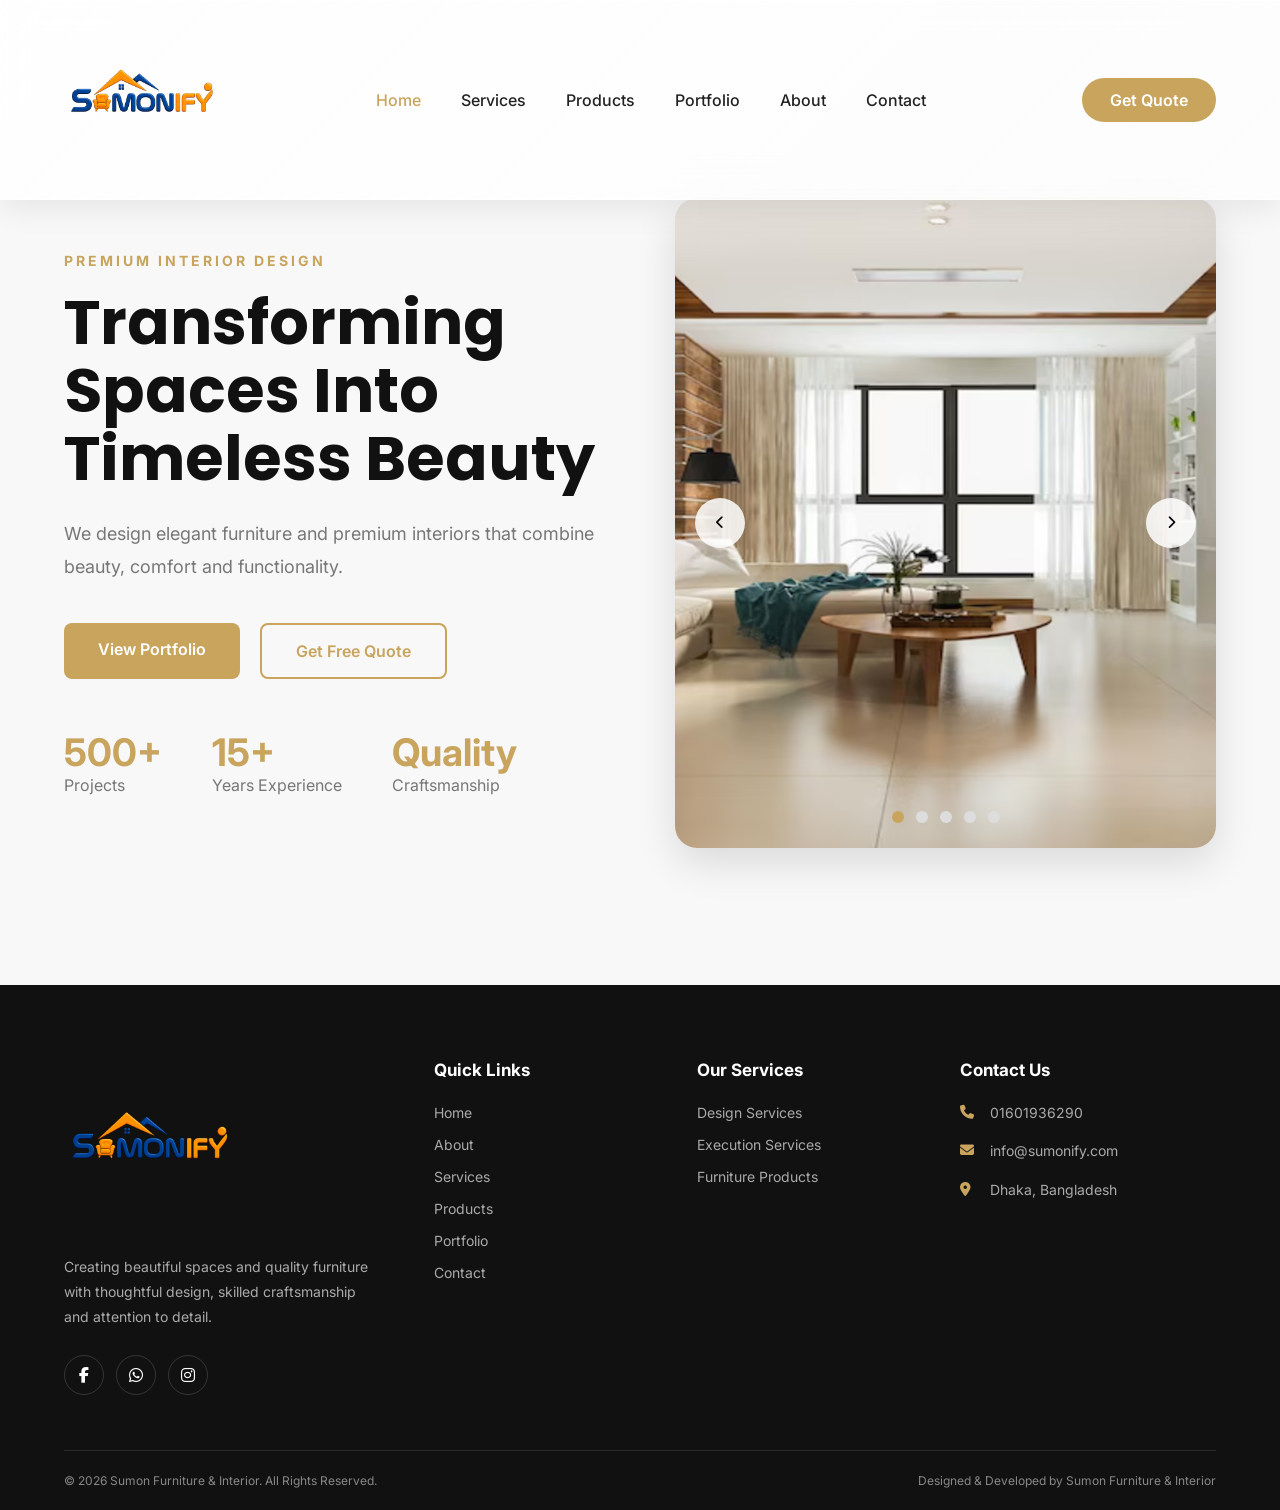
==== commit 535956ed: "favicon-push" ====
--- a/index.html
+++ b/index.html
@@ -6,6 +6,7 @@
     <meta name="viewport" content="width=device-width, initial-scale=1.0">
 
     <title>Sumon Furniture & Interior</title>
+    <link rel="icon" type="image/png" href="assets/images/logo/logo.png">
     <link rel="icon" type="image/png" href="assets/images/logo/favicon.png">
 
     <meta name="description"
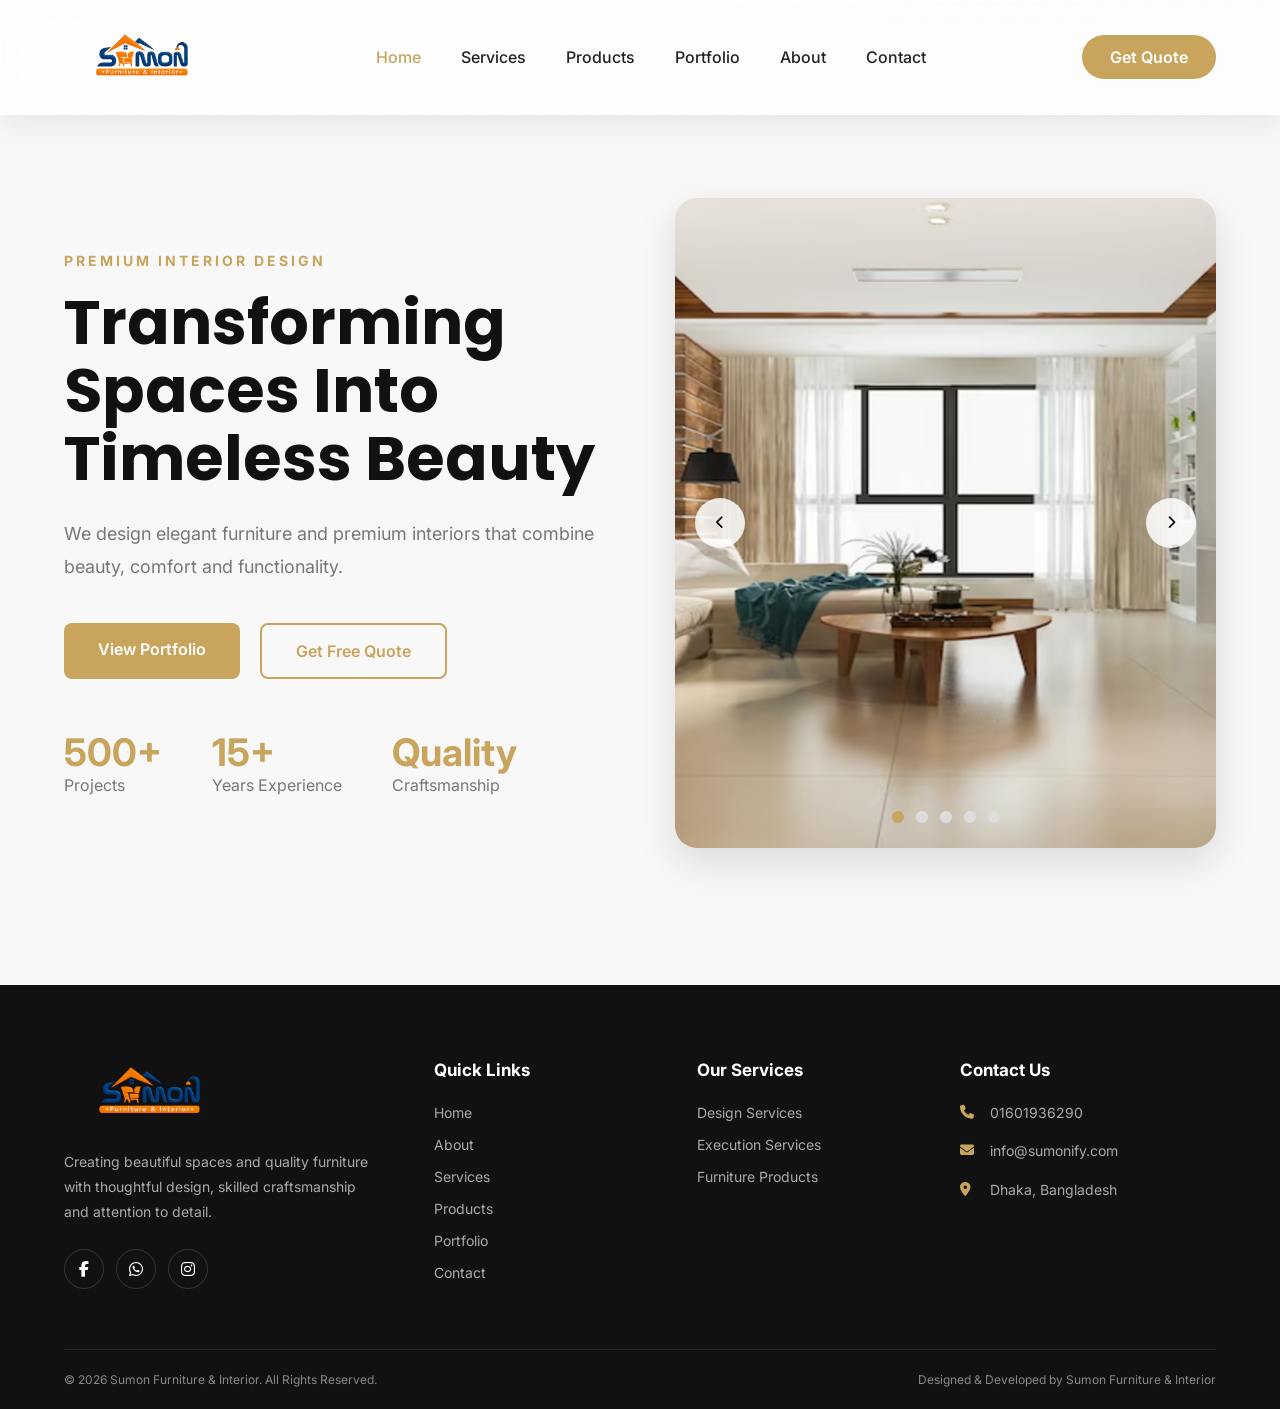
==== commit 2d0be872: "favico.fix-1" ====
--- a/index.html
+++ b/index.html
@@ -6,7 +6,6 @@
     <meta name="viewport" content="width=device-width, initial-scale=1.0">
 
     <title>Sumon Furniture & Interior</title>
-    <link rel="icon" type="image/png" href="assets/images/logo/logo.png">
     <link rel="icon" type="image/png" href="assets/images/logo/favicon.png">
 
     <meta name="description"
--- a/assets/css/style.css
+++ b/assets/css/style.css
@@ -3042,7 +3042,7 @@
 
 .portfolio-categories {
     padding: 90px 0;
-    background: #111111;
+    background: #fbfbfb;
 }
 
 .portfolio-categories .section-heading {
@@ -3124,7 +3124,9 @@
     gap: 30px;
     margin-top: 50px;
 }
-
+.portfolio-projects {
+    background: #fbfbfb;
+}
 
 /* Project card */
 
@@ -3192,6 +3194,7 @@
 
 }
 
+
 /* ==========================================
    PROJECT VIDEO
 ========================================== */
@@ -3481,22 +3484,110 @@
 
 }
 /* ==========================================
-   CONTACT PAGE
-========================================== */
-
-.contact-section {
-    padding: 100px 0;
-    background: var(--light, #ffffff);
-}
-
-.contact-grid {
-    display: grid;
-    grid-template-columns: 0.85fr 1.15fr;
-    gap: 80px;
-    align-items: start;
-}
-
-
+   PROJECT DETAILS - bsckgound edit LIGHT SECTIONS
+========================================== */
+
+/* ===== PROJECT OVERVIEW ===== */
+
+#project-details .project-overview {
+    background: #fbfbfb;
+    color: #222;
+}
+
+#project-details .project-overview .project-information h2 {
+    color: #222;
+}
+
+#project-details .project-overview .project-information p {
+    color: #555;
+}
+
+#project-details .project-overview .project-meta-item span {
+    color: #777;
+}
+
+#project-details .project-overview .project-meta-item strong {
+    color: #222;
+}
+
+
+/* ==========================================
+   PROJECT GALLERY
+========================================== */
+
+#project-details .project-gallery {
+    background: #fbfbfb;
+    color: #222;
+}
+
+#project-details .project-gallery .section-heading h2 {
+    color: #222;
+}
+
+#project-details .project-gallery .gallery-counter {
+    color: #555;
+}
+
+
+/* Gallery arrows */
+
+#project-details .project-gallery .gallery-arrow {
+    color: #222;
+    border-color: rgba(34, 34, 34, 0.25);
+    background: rgba(255, 255, 255, 0.8);
+}
+
+#project-details .project-gallery .gallery-arrow:hover {
+    background: var(--primary);
+    border-color: var(--primary);
+    color: #fff;
+}
+
+
+/* ==========================================
+   PROJECT VIDEO
+========================================== */
+
+#project-details .project-video {
+    background: #fbfbfb;
+    color: #222;
+}
+
+#project-details .project-video .section-heading h2 {
+    color: #222;
+}
+
+#project-details .project-video .section-heading p {
+    color: #555;
+}
+
+
+/* ==========================================
+   GOLD SECTION SUBTITLE
+========================================== */
+
+#project-details .project-overview .section-subtitle,
+#project-details .project-gallery .section-subtitle,
+#project-details .project-video .section-subtitle {
+    color: var(--primary);
+}
+/* ==========================================
+   PROJECT OVERVIEW - TEXT ABOVE IMAGE
+========================================== */
+
+#project-details .project-overview-grid {
+    display: flex;
+    flex-direction: column;
+    gap: 40px;
+}
+
+#project-details .project-information {
+    order: 1;
+}
+
+#project-details .project-main-image {
+    order: 2;
+}
 /* ==========================================
    CONTACT INFORMATION
 ========================================== */
@@ -4811,4 +4902,27 @@
     }
 
 }
-/+/* ==========================================
+   CONTACT DESKTOP LAYOUT
+========================================== */
+
+@media (min-width: 901px) {
+
+    .contact-grid {
+        display: grid;
+        grid-template-columns: 1fr 1fr;
+        gap: 70px;
+        align-items: start;
+    }
+
+    /* Contact Information → LEFT */
+    .contact-grid .contact-info {
+        order: 1;
+    }
+
+    /* Form → RIGHT */
+    .contact-grid .contact-form-wrapper {
+        order: 2;
+    }
+
+}
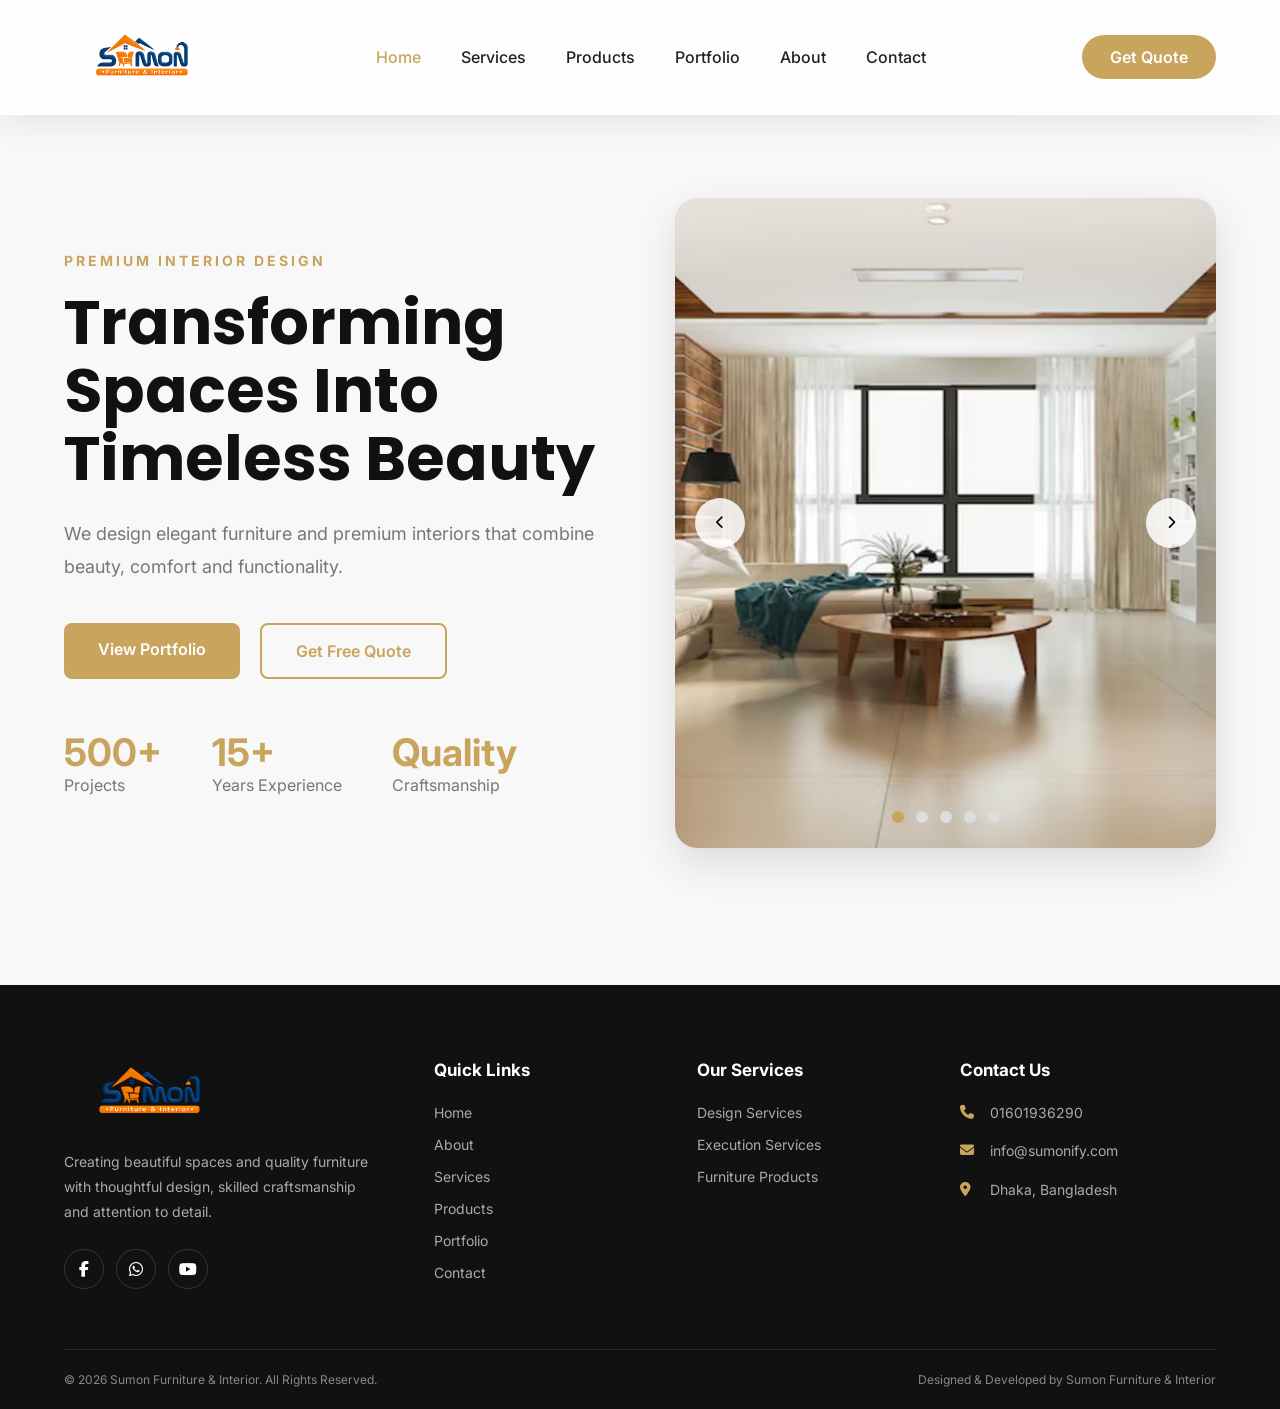
==== commit 828ef761: "social=favicon-fixing" ====
--- a/index.html
+++ b/index.html
@@ -161,187 +161,187 @@
      FOOTER
 ========================================== -->
 
-<footer class="footer">
-
-    <div class="container">
-
-        <div class="footer-grid">
-
-
-            <!-- BRAND -->
-
-            <div class="footer-about">
-
-                <a href="index.html" class="footer-logo">
-
-                    <img src="assets/images/logo/logo.png"
-                        alt="Sumon Furniture & Interior">
-
-                </a>
+    <footer class="footer">
+
+        <div class="container">
+
+            <div class="footer-grid">
+
+
+                <!-- BRAND -->
+
+                <div class="footer-about">
+
+                    <a href="index.html" class="footer-logo">
+
+                        <img src="assets/images/logo/logo.png" alt="Sumon Furniture & Interior">
+
+                    </a>
+
+                    <p>
+
+                        Creating beautiful spaces and quality furniture
+                        with thoughtful design, skilled craftsmanship
+                        and attention to detail.
+
+                    </p>
+
+                    <div class="footer-social">
+
+                        <a href="https://www.facebook.com/SumonFurnitureInterior" target="_blank" rel="noopener noreferrer" aria-label="Facebook">
+
+                            <i class="fa-brands fa-facebook-f"></i>
+
+                        </a>
+
+                        <a href="https://wa.me/8801601936290" target="_blank" rel="noopener noreferrer" aria-label="WhatsApp">
+
+                            <i class="fa-brands fa-whatsapp"></i>
+
+                        </a>
+                        <a href="https://www.youtube.com/@SumonFurnitureInterior" target="_blank"
+                            rel="noopener noreferrer" aria-label="youtube">
+
+                            <i class="fa-brands fa-youtube"></i>
+
+                        </a>
+
+                    </div>
+
+                </div>
+
+
+                <!-- QUICK LINKS -->
+
+                <div class="footer-links">
+
+                    <h3>
+                        Quick Links
+                    </h3>
+
+                    <ul>
+
+                        <li>
+                            <a href="index.html">Home</a>
+                        </li>
+
+                        <li>
+                            <a href="about.html">About</a>
+                        </li>
+
+                        <li>
+                            <a href="services.html">Services</a>
+                        </li>
+
+                        <li>
+                            <a href="products.html">Products</a>
+                        </li>
+
+                        <li>
+                            <a href="portfolio.html">Portfolio</a>
+                        </li>
+
+                        <li>
+                            <a href="contact.html">Contact</a>
+                        </li>
+
+                    </ul>
+
+                </div>
+
+
+                <!-- SERVICES -->
+
+                <div class="footer-links">
+
+                    <h3>
+                        Our Services
+                    </h3>
+
+                    <ul>
+
+                        <li>
+                            <a href="design-services.html">
+                                Design Services
+                            </a>
+                        </li>
+
+                        <li>
+                            <a href="execution-services.html">
+                                Execution Services
+                            </a>
+                        </li>
+
+                        <li>
+                            <a href="products.html">
+                                Furniture Products
+                            </a>
+                        </li>
+
+                    </ul>
+
+                </div>
+
+
+                <!-- CONTACT -->
+
+                <div class="footer-contact">
+
+                    <h3>
+                        Contact Us
+                    </h3>
+
+                    <p>
+
+                        <i class="fa-solid fa-phone"></i>
+
+                        01601936290
+
+                    </p>
+
+                    <p>
+
+                        <i class="fa-solid fa-envelope"></i>
+
+                        info@sumonify.com
+
+                    </p>
+
+                    <p>
+
+                        <i class="fa-solid fa-location-dot"></i>
+
+                        Dhaka, Bangladesh
+
+                    </p>
+
+                </div>
+
+            </div>
+
+
+            <!-- COPYRIGHT -->
+
+            <div class="footer-bottom">
 
                 <p>
 
-                    Creating beautiful spaces and quality furniture
-                    with thoughtful design, skilled craftsmanship
-                    and attention to detail.
+                    © 2026 Sumon Furniture & Interior.
+                    All Rights Reserved.
 
                 </p>
 
-                <div class="footer-social">
-
-                    <a href="#" aria-label="Facebook">
-
-                        <i class="fa-brands fa-facebook-f"></i>
-
-                    </a>
-
-                    <a href="#" aria-label="WhatsApp">
-
-                        <i class="fa-brands fa-whatsapp"></i>
-
-                    </a>
-                    <a href="#" aria-label="Instagram">
-
-                        <i class="fa-brands fa-instagram"></i>
-
-                    </a>
-
-                </div>
-
-            </div>
-
-
-            <!-- QUICK LINKS -->
-
-            <div class="footer-links">
-
-                <h3>
-                    Quick Links
-                </h3>
-
-                <ul>
-
-                    <li>
-                        <a href="index.html">Home</a>
-                    </li>
-
-                    <li>
-                        <a href="about.html">About</a>
-                    </li>
-
-                    <li>
-                        <a href="services.html">Services</a>
-                    </li>
-
-                    <li>
-                        <a href="products.html">Products</a>
-                    </li>
-
-                    <li>
-                        <a href="portfolio.html">Portfolio</a>
-                    </li>
-
-                    <li>
-                        <a href="contact.html">Contact</a>
-                    </li>
-
-                </ul>
-
-            </div>
-
-
-            <!-- SERVICES -->
-
-            <div class="footer-links">
-
-                <h3>
-                    Our Services
-                </h3>
-
-                <ul>
-
-                    <li>
-                        <a href="design-services.html">
-                            Design Services
-                        </a>
-                    </li>
-
-                    <li>
-                        <a href="execution-services.html">
-                            Execution Services
-                        </a>
-                    </li>
-
-                    <li>
-                        <a href="products.html">
-                            Furniture Products
-                        </a>
-                    </li>
-
-                </ul>
-
-            </div>
-
-
-            <!-- CONTACT -->
-
-            <div class="footer-contact">
-
-                <h3>
-                    Contact Us
-                </h3>
-
                 <p>
 
-                    <i class="fa-solid fa-phone"></i>
-
-                    01601936290
+                    Designed & Developed by Sumon Furniture & Interior
 
                 </p>
 
-                <p>
-
-                    <i class="fa-solid fa-envelope"></i>
-
-                    info@sumonify.com
-
-                </p>
-
-                <p>
-
-                    <i class="fa-solid fa-location-dot"></i>
-
-                    Dhaka, Bangladesh
-
-                </p>
-
             </div>
 
         </div>
 
-
-        <!-- COPYRIGHT -->
-
-        <div class="footer-bottom">
-
-            <p>
-
-                © 2026 Sumon Furniture & Interior.
-                All Rights Reserved.
-
-            </p>
-
-            <p>
-
-                Designed & Developed by Sumon Furniture & Interior
-
-            </p>
-
-        </div>
-
-    </div>
-
-</footer>
+    </footer>
 
     <script src="assets/js/script.js"></script>
 
--- a/assets/css/style.css
+++ b/assets/css/style.css
@@ -4355,7 +4355,7 @@
 .loading-dots span {
     opacity: 0.2;
 
-    animation: dotBlink 1.2s infinite;
+    animation: dotBlink 1.5s infinite;
 }
 
 .loading-dots span:nth-child(2) {
